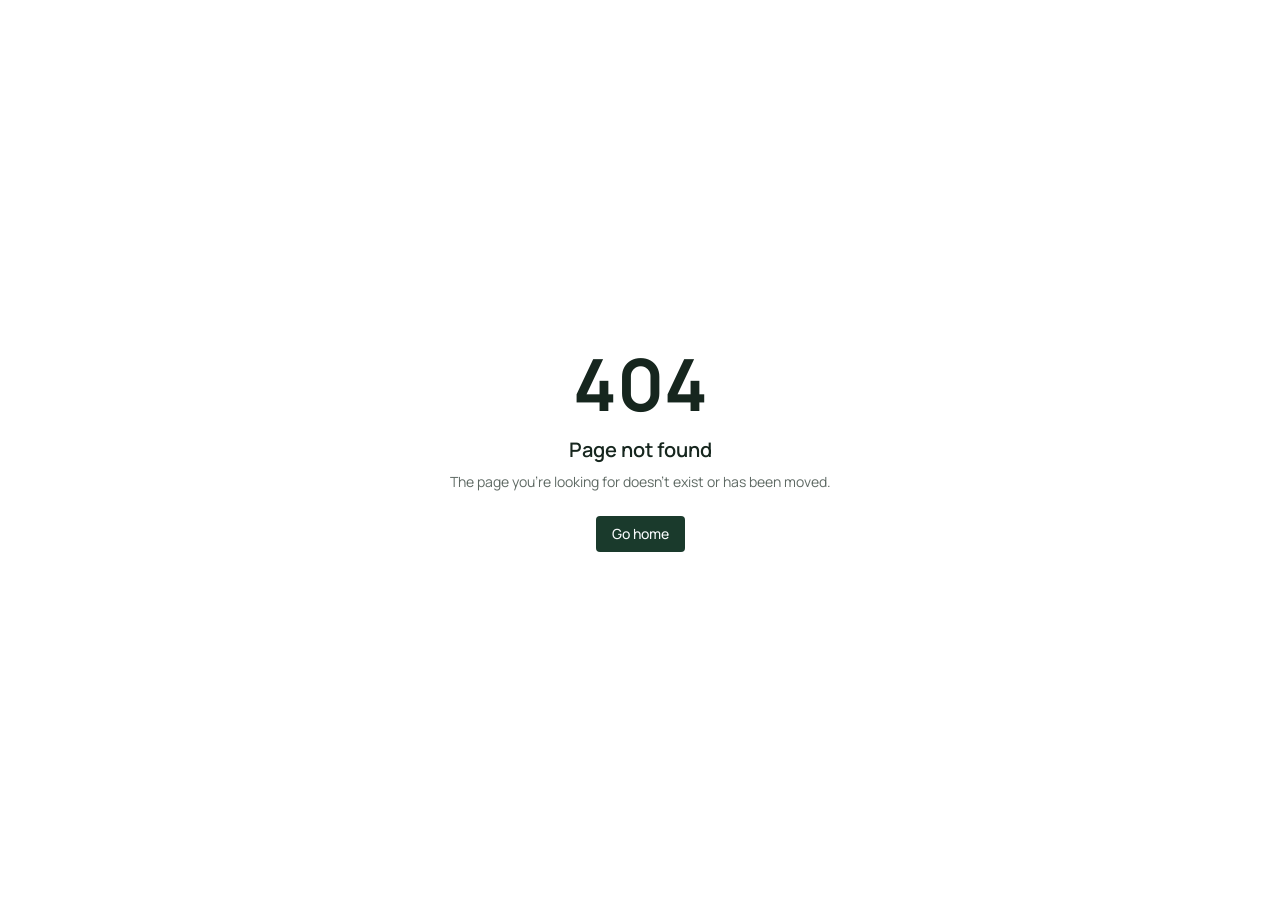
==== index.html @ 6c8b0403 "Deploy Zeman DEV from 526abd648dd0e4ddf77f38af9583fc3310c75a4d" ====
<!DOCTYPE html><html lang="cs"><head><meta charSet="utf-8"/><meta name="viewport" content="width=device-width, initial-scale=1"/><link rel="stylesheet" href="/assets/styles-CV38aVPy.css" data-precedence="default"/><link rel="stylesheet" href="https://fonts.googleapis.com/css2?family=Manrope:wght@400;500;600;700;800&amp;display=swap" data-precedence="default"/><title>Čištění koberců, sedaček a mytí oken | Kladno, Praha | Aleš Zeman</title><meta name="author" content="Aleš Zeman"/><meta name="description" content="Aleš Zeman nabízí od roku 1998 extrakční čištění koberců, sedaček, interiérů aut, mytí oken i pravidelný úklid SVJ. Kladno, Praha a Středočeský kraj."/><meta property="og:title" content="Čištění koberců, sedaček a mytí oken | Kladno, Praha | Aleš Zeman"/><meta property="og:description" content="Aleš Zeman nabízí od roku 1998 extrakční čištění koberců, sedaček, interiérů aut, mytí oken i pravidelný úklid SVJ. Kladno, Praha a Středočeský kraj."/><meta property="og:type" content="website"/><meta name="twitter:card" content="summary_large_image"/><link rel="modulepreload" href="/assets/index-DthHivJ0.js"/><link rel="modulepreload" href="/assets/routes-BxUdqxwC.js"/><link rel="preconnect" href="https://fonts.googleapis.com"/><link rel="preconnect" href="https://fonts.gstatic.com" crossorigin="anonymous"/><link rel="canonical" href="https://cisteni-zeman.cz/"><meta name="robots" content="noindex,nofollow"></head><body><!--$--><div class="zeman-site"><header class="site-header"><div class="site-container header-inner"><a href="#top" class="brand-link" aria-label="Čištění koberců a sedaček – Aleš Zeman"><span class="brand-mark" aria-hidden="true">AZ<span></span></span><span class="brand-name">Aleš Zeman</span></a><nav class="desktop-nav" aria-label="Čištění koberců a sedaček – Aleš Zeman"><a class="site-link site-link-text" href="#sluzby">Prohlédnout služby</a><a class="site-link site-link-text" href="#kontakt">Domluvte si úklid nebo nezávaznou nabídku</a></nav><a class="site-link site-link-outline header-phone" href="tel:+420608147779"><svg xmlns="http://www.w3.org/2000/svg" width="16" height="16" viewBox="0 0 24 24" fill="none" stroke="currentColor" stroke-width="2" stroke-linecap="round" stroke-linejoin="round" class="lucide lucide-phone" aria-hidden="true"><path d="M13.832 16.568a1 1 0 0 0 1.213-.303l.355-.465A2 2 0 0 1 17 15h3a2 2 0 0 1 2 2v3a2 2 0 0 1-2 2A18 18 0 0 1 2 4a2 2 0 0 1 2-2h3a2 2 0 0 1 2 2v3a2 2 0 0 1-.8 1.6l-.468.351a1 1 0 0 0-.292 1.233 14 14 0 0 0 6.392 6.384"></path></svg><span>608 147 779</span></a></div></header><main><section id="top" class="site-hero" aria-labelledby="hero-title"><div class="textile-scene" aria-hidden="true"><div class="textile-outline textile-outline-back"></div><div class="textile-surface"><div class="textile-inset"></div></div><div class="textile-outline textile-outline-front"></div></div><div class="site-container hero-inner"><div class="hero-content"><div class="hero-eyebrow"><span></span>Aleš Zeman</div><h1 id="hero-title">Profesionální čištění koberců, sedaček a mytí oken</h1><p class="hero-description">Aleš Zeman poskytuje úklidové služby od roku 1998. Přijedeme za vámi do Kladna, Prahy, Slaného, Rakovníka, Berouna a dalších míst Středočeského kraje. Pro domácnosti, firmy, školy i bytové domy.</p><div class="hero-actions"><a class="site-link site-link-primary" href="tel:+420608147779"><svg xmlns="http://www.w3.org/2000/svg" width="19" height="19" viewBox="0 0 24 24" fill="none" stroke="currentColor" stroke-width="2" stroke-linecap="round" stroke-linejoin="round" class="lucide lucide-phone" aria-hidden="true"><path d="M13.832 16.568a1 1 0 0 0 1.213-.303l.355-.465A2 2 0 0 1 17 15h3a2 2 0 0 1 2 2v3a2 2 0 0 1-2 2A18 18 0 0 1 2 4a2 2 0 0 1 2-2h3a2 2 0 0 1 2 2v3a2 2 0 0 1-.8 1.6l-.468.351a1 1 0 0 0-.292 1.233 14 14 0 0 0 6.392 6.384"></path></svg>Zavolat: 608 147 779<svg xmlns="http://www.w3.org/2000/svg" width="19" height="19" viewBox="0 0 24 24" fill="none" stroke="currentColor" stroke-width="2" stroke-linecap="round" stroke-linejoin="round" class="lucide lucide-arrow-up-right" aria-hidden="true"><path d="M7 7h10v10"></path><path d="M7 17 17 7"></path></svg></a><a class="site-link site-link-text" href="#sluzby">Prohlédnout služby<svg xmlns="http://www.w3.org/2000/svg" width="17" height="17" viewBox="0 0 24 24" fill="none" stroke="currentColor" stroke-width="2" stroke-linecap="round" stroke-linejoin="round" class="lucide lucide-arrow-down" aria-hidden="true"><path d="M12 5v14"></path><path d="m19 12-7 7-7-7"></path></svg></a></div></div><a class="hero-bottom" href="#sluzby"><span>Čištění koberců a sedaček – Aleš Zeman</span><svg xmlns="http://www.w3.org/2000/svg" width="18" height="18" viewBox="0 0 24 24" fill="none" stroke="currentColor" stroke-width="2" stroke-linecap="round" stroke-linejoin="round" class="lucide lucide-arrow-down" aria-hidden="true"><path d="M12 5v14"></path><path d="m19 12-7 7-7-7"></path></svg></a></div></section><section id="sluzby" class="services-section" aria-labelledby="services-title"><div class="site-container"><div class="section-heading"><span class="section-index" aria-hidden="true">01 /</span><h2 id="services-title">Prohlédnout služby</h2><span class="heading-line"></span></div><div class="services-grid"><article class="service-item"><div class="service-top"><span class="service-icon"><svg xmlns="http://www.w3.org/2000/svg" width="29" height="29" viewBox="0 0 24 24" fill="none" stroke="currentColor" stroke-width="1.35" stroke-linecap="round" stroke-linejoin="round" class="lucide lucide-grid2x2 lucide-grid-2x2" aria-hidden="true"><path d="M12 3v18"></path><path d="M3 12h18"></path><rect x="3" y="3" width="18" height="18" rx="2"></rect></svg></span><span class="service-number" aria-hidden="true">01</span></div><h3>Čištění koberců</h3><p>Strojové extrakční čištění celoplošných i kusových koberců v domácnostech, kancelářích, školách, obchodech, hotelech a dalších provozech. Součástí je suché vysávání. Orientační schnutí 2–5 hodin.</p></article><article class="service-item"><div class="service-top"><span class="service-icon"><svg xmlns="http://www.w3.org/2000/svg" width="29" height="29" viewBox="0 0 24 24" fill="none" stroke="currentColor" stroke-width="1.35" stroke-linecap="round" stroke-linejoin="round" class="lucide lucide-sofa" aria-hidden="true"><path d="M20 9V6a2 2 0 0 0-2-2H6a2 2 0 0 0-2 2v3"></path><path d="M2 16a2 2 0 0 0 2 2h16a2 2 0 0 0 2-2v-5a2 2 0 0 0-4 0v1.5a.5.5 0 0 1-.5.5h-11a.5.5 0 0 1-.5-.5V11a2 2 0 0 0-4 0z"></path><path d="M4 18v2"></path><path d="M20 18v2"></path><path d="M12 4v9"></path></svg></span><span class="service-number" aria-hidden="true">02</span></div><h3>Čištění sedaček a čalounění</h3><p>Hloubkové extrakční čištění látkových sedacích souprav, křesel, židlí, taburetů, kancelářských křesel a matrací. Běžné schnutí zhruba 3–6 hodin.</p></article><article class="service-item"><div class="service-top"><span class="service-icon"><svg xmlns="http://www.w3.org/2000/svg" width="29" height="29" viewBox="0 0 24 24" fill="none" stroke="currentColor" stroke-width="1.35" stroke-linecap="round" stroke-linejoin="round" class="lucide lucide-panels-top-left" aria-hidden="true"><rect width="18" height="18" x="3" y="3" rx="2"></rect><path d="M3 9h18"></path><path d="M9 21V9"></path></svg></span><span class="service-number" aria-hidden="true">03</span></div><h3>Mytí oken, výloh a žaluzií</h3><p>Mytí oken v bytech, rodinných domech, kancelářích, školách, obchodech a společných prostorech. Včetně rámů a parapetů; také výlohy, horizontální a vertikální žaluzie.</p></article><article class="service-item"><div class="service-top"><span class="service-icon"><svg xmlns="http://www.w3.org/2000/svg" width="29" height="29" viewBox="0 0 24 24" fill="none" stroke="currentColor" stroke-width="1.35" stroke-linecap="round" stroke-linejoin="round" class="lucide lucide-building2 lucide-building-2" aria-hidden="true"><path d="M10 12h4"></path><path d="M10 8h4"></path><path d="M14 21v-3a2 2 0 0 0-4 0v3"></path><path d="M6 10H4a2 2 0 0 0-2 2v7a2 2 0 0 0 2 2h16a2 2 0 0 0 2-2V9a2 2 0 0 0-2-2h-2"></path><path d="M6 21V5a2 2 0 0 1 2-2h8a2 2 0 0 1 2 2v16"></path></svg></span><span class="service-number" aria-hidden="true">04</span></div><h3>Pravidelný úklid bytových domů a SVJ</h3><p>Úklid společných prostor panelových a bytových domů pro SVJ, bytová družstva a vlastníky nemovitostí. Rozsah a frekvence podle konkrétní dohody.</p></article><article class="service-item"><div class="service-top"><span class="service-icon"><svg xmlns="http://www.w3.org/2000/svg" width="29" height="29" viewBox="0 0 24 24" fill="none" stroke="currentColor" stroke-width="1.35" stroke-linecap="round" stroke-linejoin="round" class="lucide lucide-car-front" aria-hidden="true"><path d="m21 8-2 2-1.5-3.7A2 2 0 0 0 15.646 5H8.4a2 2 0 0 0-1.903 1.257L5 10 3 8"></path><path d="M7 14h.01"></path><path d="M17 14h.01"></path><rect width="18" height="8" x="3" y="10" rx="2"></rect><path d="M5 18v2"></path><path d="M19 18v2"></path></svg></span><span class="service-number" aria-hidden="true">05</span></div><h3>Čištění interiérů automobilů</h3><p>Čištění automobilů přímo u zákazníka: osobní vozy, SUV, MPV, dodávky, karavany a obytné automobily podle rozsahu zakázky.</p></article><a href="tel:+420608147779" class="service-contact"><span class="service-icon"><svg xmlns="http://www.w3.org/2000/svg" width="28" height="28" viewBox="0 0 24 24" fill="none" stroke="currentColor" stroke-width="1.35" stroke-linecap="round" stroke-linejoin="round" class="lucide lucide-phone" aria-hidden="true"><path d="M13.832 16.568a1 1 0 0 0 1.213-.303l.355-.465A2 2 0 0 1 17 15h3a2 2 0 0 1 2 2v3a2 2 0 0 1-2 2A18 18 0 0 1 2 4a2 2 0 0 1 2-2h3a2 2 0 0 1 2 2v3a2 2 0 0 1-.8 1.6l-.468.351a1 1 0 0 0-.292 1.233 14 14 0 0 0 6.392 6.384"></path></svg></span><h3>Domluvte si úklid nebo nezávaznou nabídku</h3><span class="service-contact-bottom">608 147 779<svg xmlns="http://www.w3.org/2000/svg" width="24" height="24" viewBox="0 0 24 24" fill="none" stroke="currentColor" stroke-width="2" stroke-linecap="round" stroke-linejoin="round" class="lucide lucide-arrow-up-right" aria-hidden="true"><path d="M7 7h10v10"></path><path d="M7 17 17 7"></path></svg></span></a></div></div></section><section id="kontakt" class="contact-section" aria-labelledby="contact-title"><div class="site-container contact-inner"><div class="contact-copy"><span class="section-index" aria-hidden="true">02 /</span><h2 id="contact-title">Domluvte si úklid nebo nezávaznou nabídku</h2><p>Zavolejte nebo napište, co potřebujete vyčistit, kde se zakázka nachází a v jakém rozsahu. Potvrdíme vhodný postup, orientační cenu a termín.</p></div><div class="contact-details"><a class="contact-phone" href="tel:+420608147779"><span class="contact-label"><svg xmlns="http://www.w3.org/2000/svg" width="17" height="17" viewBox="0 0 24 24" fill="none" stroke="currentColor" stroke-width="2" stroke-linecap="round" stroke-linejoin="round" class="lucide lucide-phone" aria-hidden="true"><path d="M13.832 16.568a1 1 0 0 0 1.213-.303l.355-.465A2 2 0 0 1 17 15h3a2 2 0 0 1 2 2v3a2 2 0 0 1-2 2A18 18 0 0 1 2 4a2 2 0 0 1 2-2h3a2 2 0 0 1 2 2v3a2 2 0 0 1-.8 1.6l-.468.351a1 1 0 0 0-.292 1.233 14 14 0 0 0 6.392 6.384"></path></svg>Zavolat</span><span class="contact-phone-value">608 147 779<svg xmlns="http://www.w3.org/2000/svg" width="30" height="30" viewBox="0 0 24 24" fill="none" stroke="currentColor" stroke-width="2" stroke-linecap="round" stroke-linejoin="round" class="lucide lucide-arrow-up-right" aria-hidden="true"><path d="M7 7h10v10"></path><path d="M7 17 17 7"></path></svg></span></a><a class="contact-email" href="mailto:uklid.zeman@seznam.cz"><span class="contact-label"><svg xmlns="http://www.w3.org/2000/svg" width="17" height="17" viewBox="0 0 24 24" fill="none" stroke="currentColor" stroke-width="2" stroke-linecap="round" stroke-linejoin="round" class="lucide lucide-mail" aria-hidden="true"><path d="m22 7-8.991 5.727a2 2 0 0 1-2.009 0L2 7"></path><rect x="2" y="4" width="20" height="16" rx="2"></rect></svg>Napsat e-mail</span><span>uklid.zeman@seznam.cz<svg xmlns="http://www.w3.org/2000/svg" width="21" height="21" viewBox="0 0 24 24" fill="none" stroke="currentColor" stroke-width="2" stroke-linecap="round" stroke-linejoin="round" class="lucide lucide-arrow-up-right" aria-hidden="true"><path d="M7 7h10v10"></path><path d="M7 17 17 7"></path></svg></span></a><div class="contact-address"><svg xmlns="http://www.w3.org/2000/svg" width="18" height="18" viewBox="0 0 24 24" fill="none" stroke="currentColor" stroke-width="2" stroke-linecap="round" stroke-linejoin="round" class="lucide lucide-map-pin" aria-hidden="true"><path d="M20 10c0 4.993-5.539 10.193-7.399 11.799a1 1 0 0 1-1.202 0C9.539 20.193 4 14.993 4 10a8 8 0 0 1 16 0"></path><circle cx="12" cy="10" r="3"></circle></svg><span>Poděbradova 3213, 272 01 Kladno</span></div></div></div></section></main><footer class="site-footer"><div class="site-container footer-inner"><span class="footer-name">Aleš Zeman</span><span>Čištění koberců a sedaček – Aleš Zeman</span><a href="tel:+420608147779">+420 608 147 779</a></div></footer></div><script>(function(a,f){let l;try{l=JSON.parse(sessionStorage.getItem(a)||"{}")}catch{return}const n=l?.[f||history.state?.__TSR_key];let c=!1;for(const t in n){const e=n[t],o=e?.scrollX,s=e?.scrollY;if(Number.isFinite(o)&&Number.isFinite(s)){if(t==="window")scrollTo(o,s),c=!0;else if(t)try{const r=document.querySelector(t);r&&(r.scrollLeft=o,r.scrollTop=s)}catch{}}}if(c)return;const i=location.hash.slice(1);if(i){const t=history.state?.__hashScrollIntoViewOptions??!0;if(t){const e=document.getElementById(i);e&&e.scrollIntoView(t)}return}scrollTo(0,0)})("tsr-scroll-restoration-v1_3");document.currentScript.remove()</script><!--/$--><script data-tsr-stream-part="">(self.$R=self.$R||{})["tsr"]=[];self.$_TSR={h(){this.hydrated=!0,this.c()},e(){this.streamEnded=!0,this.c()},c(){this.hydrated&&this.streamEnded&&(delete self.$_TSR,delete self.$R.tsr)},p(e){this.initialized?e():this.buffer.push(e)},buffer:[]};$_TSR.router=($R=>$R[0]={manifest:$R[1]={routes:$R[2]={__root__:$R[3]={preloads:$R[4]=["/assets/index-DthHivJ0.js"],scripts:$R[5]=[$R[6]={attrs:$R[7]={type:"module",async:!0,src:"/assets/index-DthHivJ0.js"}}]},"/":$R[8]={preloads:$R[9]=["/assets/routes-BxUdqxwC.js"]}}},matches:$R[10]=[$R[11]={i:"__root__ ",u:1793472944368,s:"success",ssr:!0},$R[12]={i:"  ",u:1793472944368,s:"success",ssr:!0}]})($R["tsr"]);$_TSR.e();{let s=document.currentScript,p;while((p=s.previousElementSibling)&&p.hasAttribute('data-tsr-stream-part'))p.remove();s.remove()}</script><script type="module" async="" src="/assets/index-DthHivJ0.js"></script><script>document.currentScript.remove();/*$tsr-stream-boundary*/</script></body></html>
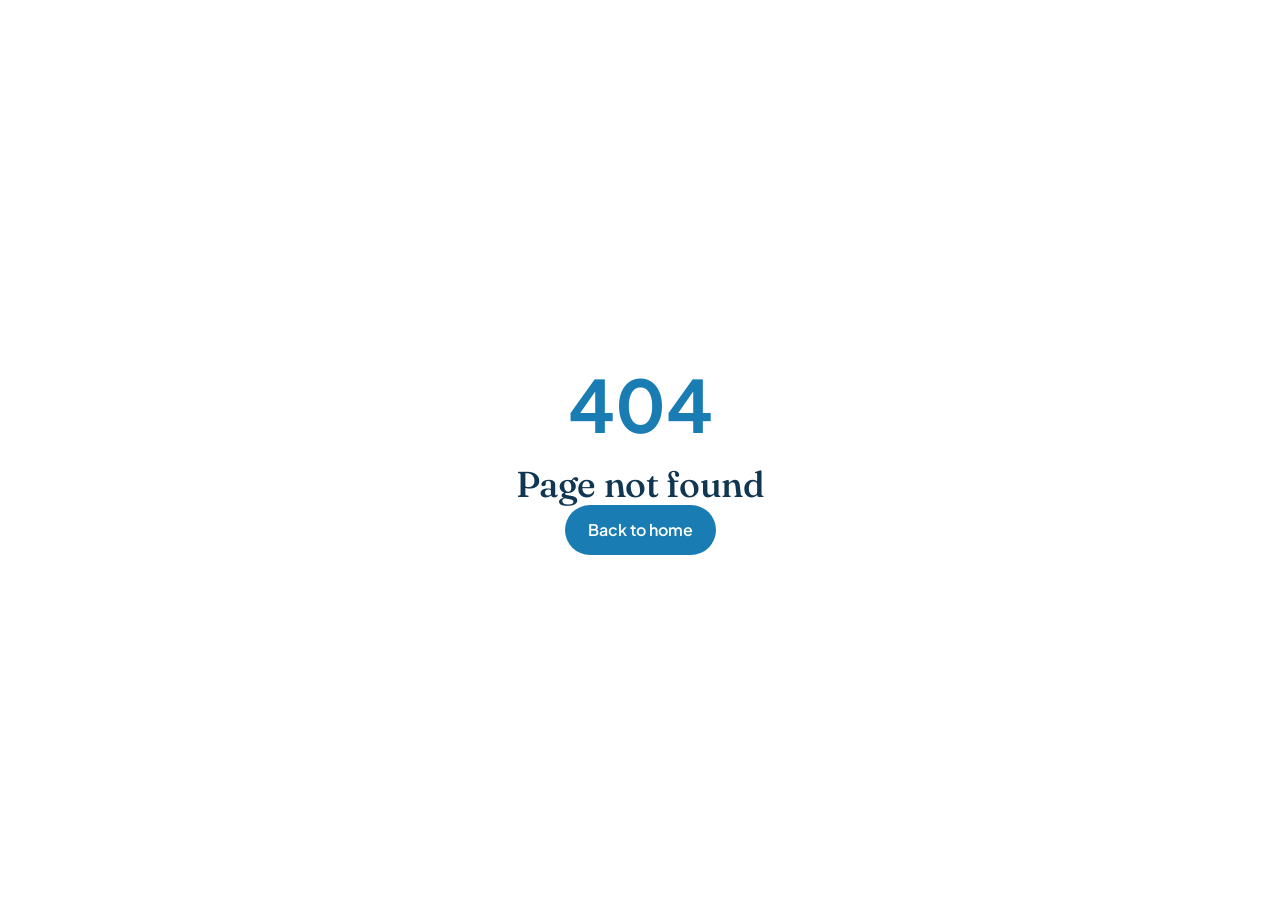
==== commit 55d116df: "Deploy Zeman DEV from 33476773a0013d1c61752e98da6fa3a7c79ef377" ====
--- a/index.html
+++ b/index.html
@@ -1 +1 @@
-<!DOCTYPE html><html lang="cs"><head><meta charSet="utf-8"/><meta name="viewport" content="width=device-width, initial-scale=1"/><link rel="stylesheet" href="/assets/styles-CV38aVPy.css" data-precedence="default"/><link rel="stylesheet" href="https://fonts.googleapis.com/css2?family=Manrope:wght@400;500;600;700;800&amp;display=swap" data-precedence="default"/><title>Čištění koberců, sedaček a mytí oken | Kladno, Praha | Aleš Zeman</title><meta name="author" content="Aleš Zeman"/><meta name="description" content="Aleš Zeman nabízí od roku 1998 extrakční čištění koberců, sedaček, interiérů aut, mytí oken i pravidelný úklid SVJ. Kladno, Praha a Středočeský kraj."/><meta property="og:title" content="Čištění koberců, sedaček a mytí oken | Kladno, Praha | Aleš Zeman"/><meta property="og:description" content="Aleš Zeman nabízí od roku 1998 extrakční čištění koberců, sedaček, interiérů aut, mytí oken i pravidelný úklid SVJ. Kladno, Praha a Středočeský kraj."/><meta property="og:type" content="website"/><meta name="twitter:card" content="summary_large_image"/><link rel="modulepreload" href="/assets/index-DthHivJ0.js"/><link rel="modulepreload" href="/assets/routes-BxUdqxwC.js"/><link rel="preconnect" href="https://fonts.googleapis.com"/><link rel="preconnect" href="https://fonts.gstatic.com" crossorigin="anonymous"/><link rel="canonical" href="https://cisteni-zeman.cz/"><meta name="robots" content="noindex,nofollow"></head><body><!--$--><div class="zeman-site"><header class="site-header"><div class="site-container header-inner"><a href="#top" class="brand-link" aria-label="Čištění koberců a sedaček – Aleš Zeman"><span class="brand-mark" aria-hidden="true">AZ<span></span></span><span class="brand-name">Aleš Zeman</span></a><nav class="desktop-nav" aria-label="Čištění koberců a sedaček – Aleš Zeman"><a class="site-link site-link-text" href="#sluzby">Prohlédnout služby</a><a class="site-link site-link-text" href="#kontakt">Domluvte si úklid nebo nezávaznou nabídku</a></nav><a class="site-link site-link-outline header-phone" href="tel:+420608147779"><svg xmlns="http://www.w3.org/2000/svg" width="16" height="16" viewBox="0 0 24 24" fill="none" stroke="currentColor" stroke-width="2" stroke-linecap="round" stroke-linejoin="round" class="lucide lucide-phone" aria-hidden="true"><path d="M13.832 16.568a1 1 0 0 0 1.213-.303l.355-.465A2 2 0 0 1 17 15h3a2 2 0 0 1 2 2v3a2 2 0 0 1-2 2A18 18 0 0 1 2 4a2 2 0 0 1 2-2h3a2 2 0 0 1 2 2v3a2 2 0 0 1-.8 1.6l-.468.351a1 1 0 0 0-.292 1.233 14 14 0 0 0 6.392 6.384"></path></svg><span>608 147 779</span></a></div></header><main><section id="top" class="site-hero" aria-labelledby="hero-title"><div class="textile-scene" aria-hidden="true"><div class="textile-outline textile-outline-back"></div><div class="textile-surface"><div class="textile-inset"></div></div><div class="textile-outline textile-outline-front"></div></div><div class="site-container hero-inner"><div class="hero-content"><div class="hero-eyebrow"><span></span>Aleš Zeman</div><h1 id="hero-title">Profesionální čištění koberců, sedaček a mytí oken</h1><p class="hero-description">Aleš Zeman poskytuje úklidové služby od roku 1998. Přijedeme za vámi do Kladna, Prahy, Slaného, Rakovníka, Berouna a dalších míst Středočeského kraje. Pro domácnosti, firmy, školy i bytové domy.</p><div class="hero-actions"><a class="site-link site-link-primary" href="tel:+420608147779"><svg xmlns="http://www.w3.org/2000/svg" width="19" height="19" viewBox="0 0 24 24" fill="none" stroke="currentColor" stroke-width="2" stroke-linecap="round" stroke-linejoin="round" class="lucide lucide-phone" aria-hidden="true"><path d="M13.832 16.568a1 1 0 0 0 1.213-.303l.355-.465A2 2 0 0 1 17 15h3a2 2 0 0 1 2 2v3a2 2 0 0 1-2 2A18 18 0 0 1 2 4a2 2 0 0 1 2-2h3a2 2 0 0 1 2 2v3a2 2 0 0 1-.8 1.6l-.468.351a1 1 0 0 0-.292 1.233 14 14 0 0 0 6.392 6.384"></path></svg>Zavolat: 608 147 779<svg xmlns="http://www.w3.org/2000/svg" width="19" height="19" viewBox="0 0 24 24" fill="none" stroke="currentColor" stroke-width="2" stroke-linecap="round" stroke-linejoin="round" class="lucide lucide-arrow-up-right" aria-hidden="true"><path d="M7 7h10v10"></path><path d="M7 17 17 7"></path></svg></a><a class="site-link site-link-text" href="#sluzby">Prohlédnout služby<svg xmlns="http://www.w3.org/2000/svg" width="17" height="17" viewBox="0 0 24 24" fill="none" stroke="currentColor" stroke-width="2" stroke-linecap="round" stroke-linejoin="round" class="lucide lucide-arrow-down" aria-hidden="true"><path d="M12 5v14"></path><path d="m19 12-7 7-7-7"></path></svg></a></div></div><a class="hero-bottom" href="#sluzby"><span>Čištění koberců a sedaček – Aleš Zeman</span><svg xmlns="http://www.w3.org/2000/svg" width="18" height="18" viewBox="0 0 24 24" fill="none" stroke="currentColor" stroke-width="2" stroke-linecap="round" stroke-linejoin="round" class="lucide lucide-arrow-down" aria-hidden="true"><path d="M12 5v14"></path><path d="m19 12-7 7-7-7"></path></svg></a></div></section><section id="sluzby" class="services-section" aria-labelledby="services-title"><div class="site-container"><div class="section-heading"><span class="section-index" aria-hidden="true">01 /</span><h2 id="services-title">Prohlédnout služby</h2><span class="heading-line"></span></div><div class="services-grid"><article class="service-item"><div class="service-top"><span class="service-icon"><svg xmlns="http://www.w3.org/2000/svg" width="29" height="29" viewBox="0 0 24 24" fill="none" stroke="currentColor" stroke-width="1.35" stroke-linecap="round" stroke-linejoin="round" class="lucide lucide-grid2x2 lucide-grid-2x2" aria-hidden="true"><path d="M12 3v18"></path><path d="M3 12h18"></path><rect x="3" y="3" width="18" height="18" rx="2"></rect></svg></span><span class="service-number" aria-hidden="true">01</span></div><h3>Čištění koberců</h3><p>Strojové extrakční čištění celoplošných i kusových koberců v domácnostech, kancelářích, školách, obchodech, hotelech a dalších provozech. Součástí je suché vysávání. Orientační schnutí 2–5 hodin.</p></article><article class="service-item"><div class="service-top"><span class="service-icon"><svg xmlns="http://www.w3.org/2000/svg" width="29" height="29" viewBox="0 0 24 24" fill="none" stroke="currentColor" stroke-width="1.35" stroke-linecap="round" stroke-linejoin="round" class="lucide lucide-sofa" aria-hidden="true"><path d="M20 9V6a2 2 0 0 0-2-2H6a2 2 0 0 0-2 2v3"></path><path d="M2 16a2 2 0 0 0 2 2h16a2 2 0 0 0 2-2v-5a2 2 0 0 0-4 0v1.5a.5.5 0 0 1-.5.5h-11a.5.5 0 0 1-.5-.5V11a2 2 0 0 0-4 0z"></path><path d="M4 18v2"></path><path d="M20 18v2"></path><path d="M12 4v9"></path></svg></span><span class="service-number" aria-hidden="true">02</span></div><h3>Čištění sedaček a čalounění</h3><p>Hloubkové extrakční čištění látkových sedacích souprav, křesel, židlí, taburetů, kancelářských křesel a matrací. Běžné schnutí zhruba 3–6 hodin.</p></article><article class="service-item"><div class="service-top"><span class="service-icon"><svg xmlns="http://www.w3.org/2000/svg" width="29" height="29" viewBox="0 0 24 24" fill="none" stroke="currentColor" stroke-width="1.35" stroke-linecap="round" stroke-linejoin="round" class="lucide lucide-panels-top-left" aria-hidden="true"><rect width="18" height="18" x="3" y="3" rx="2"></rect><path d="M3 9h18"></path><path d="M9 21V9"></path></svg></span><span class="service-number" aria-hidden="true">03</span></div><h3>Mytí oken, výloh a žaluzií</h3><p>Mytí oken v bytech, rodinných domech, kancelářích, školách, obchodech a společných prostorech. Včetně rámů a parapetů; také výlohy, horizontální a vertikální žaluzie.</p></article><article class="service-item"><div class="service-top"><span class="service-icon"><svg xmlns="http://www.w3.org/2000/svg" width="29" height="29" viewBox="0 0 24 24" fill="none" stroke="currentColor" stroke-width="1.35" stroke-linecap="round" stroke-linejoin="round" class="lucide lucide-building2 lucide-building-2" aria-hidden="true"><path d="M10 12h4"></path><path d="M10 8h4"></path><path d="M14 21v-3a2 2 0 0 0-4 0v3"></path><path d="M6 10H4a2 2 0 0 0-2 2v7a2 2 0 0 0 2 2h16a2 2 0 0 0 2-2V9a2 2 0 0 0-2-2h-2"></path><path d="M6 21V5a2 2 0 0 1 2-2h8a2 2 0 0 1 2 2v16"></path></svg></span><span class="service-number" aria-hidden="true">04</span></div><h3>Pravidelný úklid bytových domů a SVJ</h3><p>Úklid společných prostor panelových a bytových domů pro SVJ, bytová družstva a vlastníky nemovitostí. Rozsah a frekvence podle konkrétní dohody.</p></article><article class="service-item"><div class="service-top"><span class="service-icon"><svg xmlns="http://www.w3.org/2000/svg" width="29" height="29" viewBox="0 0 24 24" fill="none" stroke="currentColor" stroke-width="1.35" stroke-linecap="round" stroke-linejoin="round" class="lucide lucide-car-front" aria-hidden="true"><path d="m21 8-2 2-1.5-3.7A2 2 0 0 0 15.646 5H8.4a2 2 0 0 0-1.903 1.257L5 10 3 8"></path><path d="M7 14h.01"></path><path d="M17 14h.01"></path><rect width="18" height="8" x="3" y="10" rx="2"></rect><path d="M5 18v2"></path><path d="M19 18v2"></path></svg></span><span class="service-number" aria-hidden="true">05</span></div><h3>Čištění interiérů automobilů</h3><p>Čištění automobilů přímo u zákazníka: osobní vozy, SUV, MPV, dodávky, karavany a obytné automobily podle rozsahu zakázky.</p></article><a href="tel:+420608147779" class="service-contact"><span class="service-icon"><svg xmlns="http://www.w3.org/2000/svg" width="28" height="28" viewBox="0 0 24 24" fill="none" stroke="currentColor" stroke-width="1.35" stroke-linecap="round" stroke-linejoin="round" class="lucide lucide-phone" aria-hidden="true"><path d="M13.832 16.568a1 1 0 0 0 1.213-.303l.355-.465A2 2 0 0 1 17 15h3a2 2 0 0 1 2 2v3a2 2 0 0 1-2 2A18 18 0 0 1 2 4a2 2 0 0 1 2-2h3a2 2 0 0 1 2 2v3a2 2 0 0 1-.8 1.6l-.468.351a1 1 0 0 0-.292 1.233 14 14 0 0 0 6.392 6.384"></path></svg></span><h3>Domluvte si úklid nebo nezávaznou nabídku</h3><span class="service-contact-bottom">608 147 779<svg xmlns="http://www.w3.org/2000/svg" width="24" height="24" viewBox="0 0 24 24" fill="none" stroke="currentColor" stroke-width="2" stroke-linecap="round" stroke-linejoin="round" class="lucide lucide-arrow-up-right" aria-hidden="true"><path d="M7 7h10v10"></path><path d="M7 17 17 7"></path></svg></span></a></div></div></section><section id="kontakt" class="contact-section" aria-labelledby="contact-title"><div class="site-container contact-inner"><div class="contact-copy"><span class="section-index" aria-hidden="true">02 /</span><h2 id="contact-title">Domluvte si úklid nebo nezávaznou nabídku</h2><p>Zavolejte nebo napište, co potřebujete vyčistit, kde se zakázka nachází a v jakém rozsahu. Potvrdíme vhodný postup, orientační cenu a termín.</p></div><div class="contact-details"><a class="contact-phone" href="tel:+420608147779"><span class="contact-label"><svg xmlns="http://www.w3.org/2000/svg" width="17" height="17" viewBox="0 0 24 24" fill="none" stroke="currentColor" stroke-width="2" stroke-linecap="round" stroke-linejoin="round" class="lucide lucide-phone" aria-hidden="true"><path d="M13.832 16.568a1 1 0 0 0 1.213-.303l.355-.465A2 2 0 0 1 17 15h3a2 2 0 0 1 2 2v3a2 2 0 0 1-2 2A18 18 0 0 1 2 4a2 2 0 0 1 2-2h3a2 2 0 0 1 2 2v3a2 2 0 0 1-.8 1.6l-.468.351a1 1 0 0 0-.292 1.233 14 14 0 0 0 6.392 6.384"></path></svg>Zavolat</span><span class="contact-phone-value">608 147 779<svg xmlns="http://www.w3.org/2000/svg" width="30" height="30" viewBox="0 0 24 24" fill="none" stroke="currentColor" stroke-width="2" stroke-linecap="round" stroke-linejoin="round" class="lucide lucide-arrow-up-right" aria-hidden="true"><path d="M7 7h10v10"></path><path d="M7 17 17 7"></path></svg></span></a><a class="contact-email" href="mailto:uklid.zeman@seznam.cz"><span class="contact-label"><svg xmlns="http://www.w3.org/2000/svg" width="17" height="17" viewBox="0 0 24 24" fill="none" stroke="currentColor" stroke-width="2" stroke-linecap="round" stroke-linejoin="round" class="lucide lucide-mail" aria-hidden="true"><path d="m22 7-8.991 5.727a2 2 0 0 1-2.009 0L2 7"></path><rect x="2" y="4" width="20" height="16" rx="2"></rect></svg>Napsat e-mail</span><span>uklid.zeman@seznam.cz<svg xmlns="http://www.w3.org/2000/svg" width="21" height="21" viewBox="0 0 24 24" fill="none" stroke="currentColor" stroke-width="2" stroke-linecap="round" stroke-linejoin="round" class="lucide lucide-arrow-up-right" aria-hidden="true"><path d="M7 7h10v10"></path><path d="M7 17 17 7"></path></svg></span></a><div class="contact-address"><svg xmlns="http://www.w3.org/2000/svg" width="18" height="18" viewBox="0 0 24 24" fill="none" stroke="currentColor" stroke-width="2" stroke-linecap="round" stroke-linejoin="round" class="lucide lucide-map-pin" aria-hidden="true"><path d="M20 10c0 4.993-5.539 10.193-7.399 11.799a1 1 0 0 1-1.202 0C9.539 20.193 4 14.993 4 10a8 8 0 0 1 16 0"></path><circle cx="12" cy="10" r="3"></circle></svg><span>Poděbradova 3213, 272 01 Kladno</span></div></div></div></section></main><footer class="site-footer"><div class="site-container footer-inner"><span class="footer-name">Aleš Zeman</span><span>Čištění koberců a sedaček – Aleš Zeman</span><a href="tel:+420608147779">+420 608 147 779</a></div></footer></div><script>(function(a,f){let l;try{l=JSON.parse(sessionStorage.getItem(a)||"{}")}catch{return}const n=l?.[f||history.state?.__TSR_key];let c=!1;for(const t in n){const e=n[t],o=e?.scrollX,s=e?.scrollY;if(Number.isFinite(o)&&Number.isFinite(s)){if(t==="window")scrollTo(o,s),c=!0;else if(t)try{const r=document.querySelector(t);r&&(r.scrollLeft=o,r.scrollTop=s)}catch{}}}if(c)return;const i=location.hash.slice(1);if(i){const t=history.state?.__hashScrollIntoViewOptions??!0;if(t){const e=document.getElementById(i);e&&e.scrollIntoView(t)}return}scrollTo(0,0)})("tsr-scroll-restoration-v1_3");document.currentScript.remove()</script><!--/$--><script data-tsr-stream-part="">(self.$R=self.$R||{})["tsr"]=[];self.$_TSR={h(){this.hydrated=!0,this.c()},e(){this.streamEnded=!0,this.c()},c(){this.hydrated&&this.streamEnded&&(delete self.$_TSR,delete self.$R.tsr)},p(e){this.initialized?e():this.buffer.push(e)},buffer:[]};$_TSR.router=($R=>$R[0]={manifest:$R[1]={routes:$R[2]={__root__:$R[3]={preloads:$R[4]=["/assets/index-DthHivJ0.js"],scripts:$R[5]=[$R[6]={attrs:$R[7]={type:"module",async:!0,src:"/assets/index-DthHivJ0.js"}}]},"/":$R[8]={preloads:$R[9]=["/assets/routes-BxUdqxwC.js"]}}},matches:$R[10]=[$R[11]={i:"__root__ ",u:1793472944368,s:"success",ssr:!0},$R[12]={i:"  ",u:1793472944368,s:"success",ssr:!0}]})($R["tsr"]);$_TSR.e();{let s=document.currentScript,p;while((p=s.previousElementSibling)&&p.hasAttribute('data-tsr-stream-part'))p.remove();s.remove()}</script><script type="module" async="" src="/assets/index-DthHivJ0.js"></script><script>document.currentScript.remove();/*$tsr-stream-boundary*/</script></body></html>+<!DOCTYPE html><html lang="cs"><head><meta charSet="utf-8"/><meta name="viewport" content="width=device-width, initial-scale=1"/><link rel="preload" as="image" href="/assets/Logo%20Ales%CC%8C%20Zeman%20%E2%80%93%20Profesiona%CC%81lni%CC%81%20c%CC%8Cis%CC%8Cte%CC%8Cni%CC%81-B8WRpbby.png"/><link rel="stylesheet" href="/assets/styles-ZGgQlRxk.css" data-precedence="default"/><link rel="stylesheet" href="https://fonts.googleapis.com/css2?family=Fraunces:opsz,wght@9..144,500;9..144,600&amp;family=Plus+Jakarta+Sans:wght@400;500;600;700&amp;display=swap" data-precedence="default"/><title>Čištění koberců, sedaček a mytí oken | Kladno, Praha | Aleš Zeman</title><meta name="author" content="Aleš Zeman"/><meta property="og:site_name" content="Čištění koberců a sedaček – Aleš Zeman"/><meta name="theme-color" content="#103653"/><meta name="description" content="Aleš Zeman nabízí od roku 1998 extrakční čištění koberců, sedaček, interiérů aut, mytí oken i pravidelný úklid SVJ. Kladno, Praha a Středočeský kraj."/><meta property="og:title" content="Čištění koberců, sedaček a mytí oken | Kladno, Praha | Aleš Zeman"/><meta property="og:description" content="Aleš Zeman nabízí od roku 1998 extrakční čištění koberců, sedaček, interiérů aut, mytí oken i pravidelný úklid SVJ. Kladno, Praha a Středočeský kraj."/><meta property="og:type" content="website"/><meta property="og:url" content="https://cisteni-zeman.cz/"/><meta property="og:locale" content="cs_CZ"/><meta name="twitter:card" content="summary"/><link rel="modulepreload" href="/assets/index-D2SHh1Xm.js"/><link rel="modulepreload" href="/assets/rolldown-runtime-CbXtAM7H.js"/><link rel="modulepreload" href="/assets/i18n-oqq-agxK.js"/><link rel="modulepreload" href="/assets/sluzby._key-q_Jrk2Om.js"/><link rel="modulepreload" href="/assets/routes-UuzoGYnO.js"/><link rel="modulepreload" href="/assets/blocks-CoX-3AI3.js"/><link rel="modulepreload" href="/assets/site-link-DxGualTC.js"/><link rel="icon" type="image/png" href="/assets/Modra%CC%81%20ikona%20domu%20s%20u%CC%81klidovy%CC%81m%20motivem-B1-TTk5v.png"/><link rel="apple-touch-icon" href="/assets/Modra%CC%81%20ikona%20domu%20s%20u%CC%81klidovy%CC%81m%20motivem-B1-TTk5v.png"/><link rel="preconnect" href="https://fonts.googleapis.com"/><link rel="preconnect" href="https://fonts.gstatic.com" crossorigin="anonymous"/><link rel="canonical" href="https://cisteni-zeman.cz/"><meta name="robots" content="noindex,nofollow"></head><body><!--$--><div class="zeman-site"><header class="site-header"><a href="#obsah" class="skip-link">Přeskočit na obsah</a><div class="site-container header-inner"><a class="brand-link active" aria-label="Čištění koberců a sedaček – Aleš Zeman" href="/" data-status="active" aria-current="page"><img src="/assets/Logo%20Ales%CC%8C%20Zeman%20%E2%80%93%20Profesiona%CC%81lni%CC%81%20c%CC%8Cis%CC%8Cte%CC%8Cni%CC%81-B8WRpbby.png" alt="Logo Aleš Zeman – Profesionální čištění" width="168" height="56"/></a><nav class="desktop-nav" aria-label="Čištění koberců a sedaček – Aleš Zeman"><a class="active" href="/#sluzby" data-status="active" aria-current="page">Služby</a><a class="active" href="/#jak-pracujeme" data-status="active" aria-current="page">Jak pracujeme</a><a class="active" href="/#reference" data-status="active" aria-current="page">Reference</a><a class="active" href="/#cenik" data-status="active" aria-current="page">Ceník</a><a class="active" href="/#o-mne" data-status="active" aria-current="page">O mně</a><a class="active" href="/#kontakt" data-status="active" aria-current="page">Kontakt</a></nav><div class="header-actions"><div class="lang-switch" role="group" aria-label="Jazyk"><button type="button" lang="cs" aria-pressed="true" aria-label="Čeština">CS</button><button type="button" lang="en" aria-pressed="false" aria-label="English">EN</button></div><a href="tel:+420608147779" class="header-phone"><svg xmlns="http://www.w3.org/2000/svg" width="16" height="16" viewBox="0 0 24 24" fill="none" stroke="currentColor" stroke-width="2" stroke-linecap="round" stroke-linejoin="round" class="lucide lucide-phone" aria-hidden="true"><path d="M13.832 16.568a1 1 0 0 0 1.213-.303l.355-.465A2 2 0 0 1 17 15h3a2 2 0 0 1 2 2v3a2 2 0 0 1-2 2A18 18 0 0 1 2 4a2 2 0 0 1 2-2h3a2 2 0 0 1 2 2v3a2 2 0 0 1-.8 1.6l-.468.351a1 1 0 0 0-.292 1.233 14 14 0 0 0 6.392 6.384"></path></svg><span>608 147 779</span></a><button type="button" class="menu-toggle" aria-expanded="false" aria-controls="mobile-nav" aria-label="Otevřít menu"><svg xmlns="http://www.w3.org/2000/svg" width="22" height="22" viewBox="0 0 24 24" fill="none" stroke="currentColor" stroke-width="2" stroke-linecap="round" stroke-linejoin="round" class="lucide lucide-menu" aria-hidden="true"><path d="M4 5h16"></path><path d="M4 12h16"></path><path d="M4 19h16"></path></svg></button></div></div><nav id="mobile-nav" class="mobile-nav" data-open="false" aria-label="Čištění koberců a sedaček – Aleš Zeman" hidden=""><div class="site-container"><a class="active" href="/#sluzby" data-status="active" aria-current="page">Služby</a><a class="active" href="/#jak-pracujeme" data-status="active" aria-current="page">Jak pracujeme</a><a class="active" href="/#reference" data-status="active" aria-current="page">Reference</a><a class="active" href="/#cenik" data-status="active" aria-current="page">Ceník</a><a class="active" href="/#o-mne" data-status="active" aria-current="page">O mně</a><a class="active" href="/#kontakt" data-status="active" aria-current="page">Kontakt</a><a href="tel:+420608147779" class="site-link site-link-primary"><svg xmlns="http://www.w3.org/2000/svg" width="18" height="18" viewBox="0 0 24 24" fill="none" stroke="currentColor" stroke-width="2" stroke-linecap="round" stroke-linejoin="round" class="lucide lucide-phone" aria-hidden="true"><path d="M13.832 16.568a1 1 0 0 0 1.213-.303l.355-.465A2 2 0 0 1 17 15h3a2 2 0 0 1 2 2v3a2 2 0 0 1-2 2A18 18 0 0 1 2 4a2 2 0 0 1 2-2h3a2 2 0 0 1 2 2v3a2 2 0 0 1-.8 1.6l-.468.351a1 1 0 0 0-.292 1.233 14 14 0 0 0 6.392 6.384"></path></svg>+420 608 147 779</a></div></nav></header><main id="obsah" tabindex="-1"><section class="hero" aria-labelledby="hero-title"><div class="hero-media" aria-hidden="true"><video class="hero-video" src="/assets/cleaning_professional_working_34302_Kling_30_-meOjIvGg.mp4" muted="" loop="" playsInline="" autoPlay="" preload="metadata" aria-hidden="true" tabindex="-1"></video></div><div class="hero-overlay" aria-hidden="true"></div><div class="site-container hero-inner"><p class="eyebrow eyebrow-light">Aleš Zeman</p><h1 id="hero-title">Profesionální čištění koberců, sedaček a mytí oken</h1><p class="hero-text">Aleš Zeman poskytuje úklidové služby od roku 1998. Přijedeme za vámi do Kladna, Prahy, Slaného, Rakovníka, Berouna a dalších míst Středočeského kraje. Pro domácnosti, firmy, školy i bytové domy.</p><div class="hero-actions"><a class="site-link site-link-primary" href="tel:+420608147779"><svg xmlns="http://www.w3.org/2000/svg" width="18" height="18" viewBox="0 0 24 24" fill="none" stroke="currentColor" stroke-width="2" stroke-linecap="round" stroke-linejoin="round" class="lucide lucide-phone" aria-hidden="true"><path d="M13.832 16.568a1 1 0 0 0 1.213-.303l.355-.465A2 2 0 0 1 17 15h3a2 2 0 0 1 2 2v3a2 2 0 0 1-2 2A18 18 0 0 1 2 4a2 2 0 0 1 2-2h3a2 2 0 0 1 2 2v3a2 2 0 0 1-.8 1.6l-.468.351a1 1 0 0 0-.292 1.233 14 14 0 0 0 6.392 6.384"></path></svg>Zavolat: 608 147 779</a><a class="site-link site-link-ghost active" href="/#sluzby" data-status="active" aria-current="page">Prohlédnout služby<svg xmlns="http://www.w3.org/2000/svg" width="18" height="18" viewBox="0 0 24 24" fill="none" stroke="currentColor" stroke-width="2" stroke-linecap="round" stroke-linejoin="round" class="lucide lucide-arrow-right" aria-hidden="true"><path d="M5 12h14"></path><path d="m12 5 7 7-7 7"></path></svg></a></div><ul class="hero-cities" aria-label="Kde pracujeme"><li>Kladno</li><li>Praha</li><li>Slaný</li><li>Rakovník</li><li>Beroun</li></ul></div></section><section id="sluzby" class="section" aria-labelledby="services-title"><div class="site-container"><div class="section-heading"><p class="eyebrow">Služby</p><h2 id="services-title">Prohlédnout služby</h2></div><div class="services-grid"><a class="service-card" href="/sluzby/carpets"><span class="service-num" aria-hidden="true">01</span><span class="service-icon"><svg xmlns="http://www.w3.org/2000/svg" width="26" height="26" viewBox="0 0 24 24" fill="none" stroke="currentColor" stroke-width="1.5" stroke-linecap="round" stroke-linejoin="round" class="lucide lucide-grid2x2 lucide-grid-2x2" aria-hidden="true"><path d="M12 3v18"></path><path d="M3 12h18"></path><rect x="3" y="3" width="18" height="18" rx="2"></rect></svg></span><h3>Čištění koberců</h3><p>Strojové extrakční čištění celoplošných i kusových koberců v domácnostech, kancelářích, školách, obchodech, hotelech a dalších provozech. Součástí je suché vysávání. Orientační schnutí 2–5 hodin.</p><span class="service-more">Podrobný postup<svg xmlns="http://www.w3.org/2000/svg" width="17" height="17" viewBox="0 0 24 24" fill="none" stroke="currentColor" stroke-width="2" stroke-linecap="round" stroke-linejoin="round" class="lucide lucide-arrow-up-right" aria-hidden="true"><path d="M7 7h10v10"></path><path d="M7 17 17 7"></path></svg></span></a><a class="service-card" href="/sluzby/upholstery"><span class="service-num" aria-hidden="true">02</span><span class="service-icon"><svg xmlns="http://www.w3.org/2000/svg" width="26" height="26" viewBox="0 0 24 24" fill="none" stroke="currentColor" stroke-width="1.5" stroke-linecap="round" stroke-linejoin="round" class="lucide lucide-sofa" aria-hidden="true"><path d="M20 9V6a2 2 0 0 0-2-2H6a2 2 0 0 0-2 2v3"></path><path d="M2 16a2 2 0 0 0 2 2h16a2 2 0 0 0 2-2v-5a2 2 0 0 0-4 0v1.5a.5.5 0 0 1-.5.5h-11a.5.5 0 0 1-.5-.5V11a2 2 0 0 0-4 0z"></path><path d="M4 18v2"></path><path d="M20 18v2"></path><path d="M12 4v9"></path></svg></span><h3>Čištění sedaček a čalounění</h3><p>Hloubkové extrakční čištění látkových sedacích souprav, křesel, židlí, taburetů, kancelářských křesel a matrací. Běžné schnutí zhruba 3–6 hodin.</p><span class="service-more">Podrobný postup<svg xmlns="http://www.w3.org/2000/svg" width="17" height="17" viewBox="0 0 24 24" fill="none" stroke="currentColor" stroke-width="2" stroke-linecap="round" stroke-linejoin="round" class="lucide lucide-arrow-up-right" aria-hidden="true"><path d="M7 7h10v10"></path><path d="M7 17 17 7"></path></svg></span></a><a class="service-card" href="/sluzby/windows"><span class="service-num" aria-hidden="true">03</span><span class="service-icon"><svg xmlns="http://www.w3.org/2000/svg" width="26" height="26" viewBox="0 0 24 24" fill="none" stroke="currentColor" stroke-width="1.5" stroke-linecap="round" stroke-linejoin="round" class="lucide lucide-panels-top-left" aria-hidden="true"><rect width="18" height="18" x="3" y="3" rx="2"></rect><path d="M3 9h18"></path><path d="M9 21V9"></path></svg></span><h3>Mytí oken, výloh a žaluzií</h3><p>Mytí oken v bytech, rodinných domech, kancelářích, školách, obchodech a společných prostorech. Včetně rámů a parapetů; také výlohy, horizontální a vertikální žaluzie.</p><span class="service-more">Podrobný postup<svg xmlns="http://www.w3.org/2000/svg" width="17" height="17" viewBox="0 0 24 24" fill="none" stroke="currentColor" stroke-width="2" stroke-linecap="round" stroke-linejoin="round" class="lucide lucide-arrow-up-right" aria-hidden="true"><path d="M7 7h10v10"></path><path d="M7 17 17 7"></path></svg></span></a><a class="service-card" href="/sluzby/buildings"><span class="service-num" aria-hidden="true">04</span><span class="service-icon"><svg xmlns="http://www.w3.org/2000/svg" width="26" height="26" viewBox="0 0 24 24" fill="none" stroke="currentColor" stroke-width="1.5" stroke-linecap="round" stroke-linejoin="round" class="lucide lucide-building2 lucide-building-2" aria-hidden="true"><path d="M10 12h4"></path><path d="M10 8h4"></path><path d="M14 21v-3a2 2 0 0 0-4 0v3"></path><path d="M6 10H4a2 2 0 0 0-2 2v7a2 2 0 0 0 2 2h16a2 2 0 0 0 2-2V9a2 2 0 0 0-2-2h-2"></path><path d="M6 21V5a2 2 0 0 1 2-2h8a2 2 0 0 1 2 2v16"></path></svg></span><h3>Pravidelný úklid bytových domů a SVJ</h3><p>Úklid společných prostor panelových a bytových domů pro SVJ, bytová družstva a vlastníky nemovitostí. Rozsah a frekvence podle konkrétní dohody.</p><span class="service-more">Podrobný postup<svg xmlns="http://www.w3.org/2000/svg" width="17" height="17" viewBox="0 0 24 24" fill="none" stroke="currentColor" stroke-width="2" stroke-linecap="round" stroke-linejoin="round" class="lucide lucide-arrow-up-right" aria-hidden="true"><path d="M7 7h10v10"></path><path d="M7 17 17 7"></path></svg></span></a><a class="service-card" href="/sluzby/cars"><span class="service-num" aria-hidden="true">05</span><span class="service-icon"><svg xmlns="http://www.w3.org/2000/svg" width="26" height="26" viewBox="0 0 24 24" fill="none" stroke="currentColor" stroke-width="1.5" stroke-linecap="round" stroke-linejoin="round" class="lucide lucide-car-front" aria-hidden="true"><path d="m21 8-2 2-1.5-3.7A2 2 0 0 0 15.646 5H8.4a2 2 0 0 0-1.903 1.257L5 10 3 8"></path><path d="M7 14h.01"></path><path d="M17 14h.01"></path><rect width="18" height="8" x="3" y="10" rx="2"></rect><path d="M5 18v2"></path><path d="M19 18v2"></path></svg></span><h3>Čištění interiérů automobilů</h3><p>Čištění automobilů přímo u zákazníka: osobní vozy, SUV, MPV, dodávky, karavany a obytné automobily podle rozsahu zakázky.</p><span class="service-more">Podrobný postup<svg xmlns="http://www.w3.org/2000/svg" width="17" height="17" viewBox="0 0 24 24" fill="none" stroke="currentColor" stroke-width="2" stroke-linecap="round" stroke-linejoin="round" class="lucide lucide-arrow-up-right" aria-hidden="true"><path d="M7 7h10v10"></path><path d="M7 17 17 7"></path></svg></span></a></div></div></section><section id="jak-pracujeme" class="section section-ice" aria-labelledby="process-title"><div class="site-container split"><div><p class="eyebrow">Jak pracujeme</p><h2 id="process-title">Technika, kterou používáme</h2></div><div class="prose"><p class="lead">Na čištění koberců a čalounění používáme profesionální extraktory s vysokým sacím výkonem. Na původním webu představujeme stroje TRON a model LAVATRON 50: dvě sací turbíny, nádrž 15 litrů na čisticí roztok a nerezovou 50litrovou nádobu na odsátou vodu. Díky extrakci lze nečistoty uvolnit z vláken a zároveň průběžně odsávat. Používáme vhodné certifikované čisticí prostředky.</p><p>Při konkrétní zakázce volíme techniku a postup s ohledem na materiál, přístup a stupeň znečištění.</p></div></div></section><section id="reference" class="section" aria-labelledby="testimonials-title"><div class="site-container"><div class="section-heading"><p class="eyebrow">Vybrané zkušenosti</p><h2 id="testimonials-title">Co o naší práci říkají zákazníci</h2><p class="section-intro">Skutečné zkušenosti zákazníků zveřejněné na portálu NejŘemeslníci.cz.</p></div><div class="testimonials-grid"><figure class="testimonial" data-compact="false"><div class="testimonial-top"><span class="rating" role="img" aria-label="Hodnocení 5 z 5"><svg xmlns="http://www.w3.org/2000/svg" width="15" height="15" viewBox="0 0 24 24" fill="none" stroke="currentColor" stroke-width="2" stroke-linecap="round" stroke-linejoin="round" class="lucide lucide-star" aria-hidden="true" data-on="true"><path d="M11.525 2.295a.53.53 0 0 1 .95 0l2.31 4.679a2.123 2.123 0 0 0 1.595 1.16l5.166.756a.53.53 0 0 1 .294.904l-3.736 3.638a2.123 2.123 0 0 0-.611 1.878l.882 5.14a.53.53 0 0 1-.771.56l-4.618-2.428a2.122 2.122 0 0 0-1.973 0L6.396 21.01a.53.53 0 0 1-.77-.56l.881-5.139a2.122 2.122 0 0 0-.611-1.879L2.16 9.795a.53.53 0 0 1 .294-.906l5.165-.755a2.122 2.122 0 0 0 1.597-1.16z"></path></svg><svg xmlns="http://www.w3.org/2000/svg" width="15" height="15" viewBox="0 0 24 24" fill="none" stroke="currentColor" stroke-width="2" stroke-linecap="round" stroke-linejoin="round" class="lucide lucide-star" aria-hidden="true" data-on="true"><path d="M11.525 2.295a.53.53 0 0 1 .95 0l2.31 4.679a2.123 2.123 0 0 0 1.595 1.16l5.166.756a.53.53 0 0 1 .294.904l-3.736 3.638a2.123 2.123 0 0 0-.611 1.878l.882 5.14a.53.53 0 0 1-.771.56l-4.618-2.428a2.122 2.122 0 0 0-1.973 0L6.396 21.01a.53.53 0 0 1-.77-.56l.881-5.139a2.122 2.122 0 0 0-.611-1.879L2.16 9.795a.53.53 0 0 1 .294-.906l5.165-.755a2.122 2.122 0 0 0 1.597-1.16z"></path></svg><svg xmlns="http://www.w3.org/2000/svg" width="15" height="15" viewBox="0 0 24 24" fill="none" stroke="currentColor" stroke-width="2" stroke-linecap="round" stroke-linejoin="round" class="lucide lucide-star" aria-hidden="true" data-on="true"><path d="M11.525 2.295a.53.53 0 0 1 .95 0l2.31 4.679a2.123 2.123 0 0 0 1.595 1.16l5.166.756a.53.53 0 0 1 .294.904l-3.736 3.638a2.123 2.123 0 0 0-.611 1.878l.882 5.14a.53.53 0 0 1-.771.56l-4.618-2.428a2.122 2.122 0 0 0-1.973 0L6.396 21.01a.53.53 0 0 1-.77-.56l.881-5.139a2.122 2.122 0 0 0-.611-1.879L2.16 9.795a.53.53 0 0 1 .294-.906l5.165-.755a2.122 2.122 0 0 0 1.597-1.16z"></path></svg><svg xmlns="http://www.w3.org/2000/svg" width="15" height="15" viewBox="0 0 24 24" fill="none" stroke="currentColor" stroke-width="2" stroke-linecap="round" stroke-linejoin="round" class="lucide lucide-star" aria-hidden="true" data-on="true"><path d="M11.525 2.295a.53.53 0 0 1 .95 0l2.31 4.679a2.123 2.123 0 0 0 1.595 1.16l5.166.756a.53.53 0 0 1 .294.904l-3.736 3.638a2.123 2.123 0 0 0-.611 1.878l.882 5.14a.53.53 0 0 1-.771.56l-4.618-2.428a2.122 2.122 0 0 0-1.973 0L6.396 21.01a.53.53 0 0 1-.77-.56l.881-5.139a2.122 2.122 0 0 0-.611-1.879L2.16 9.795a.53.53 0 0 1 .294-.906l5.165-.755a2.122 2.122 0 0 0 1.597-1.16z"></path></svg><svg xmlns="http://www.w3.org/2000/svg" width="15" height="15" viewBox="0 0 24 24" fill="none" stroke="currentColor" stroke-width="2" stroke-linecap="round" stroke-linejoin="round" class="lucide lucide-star" aria-hidden="true" data-on="true"><path d="M11.525 2.295a.53.53 0 0 1 .95 0l2.31 4.679a2.123 2.123 0 0 0 1.595 1.16l5.166.756a.53.53 0 0 1 .294.904l-3.736 3.638a2.123 2.123 0 0 0-.611 1.878l.882 5.14a.53.53 0 0 1-.771.56l-4.618-2.428a2.122 2.122 0 0 0-1.973 0L6.396 21.01a.53.53 0 0 1-.77-.56l.881-5.139a2.122 2.122 0 0 0-.611-1.879L2.16 9.795a.53.53 0 0 1 .294-.906l5.165-.755a2.122 2.122 0 0 0 1.597-1.16z"></path></svg></span><span class="verified"><svg xmlns="http://www.w3.org/2000/svg" width="14" height="14" viewBox="0 0 24 24" fill="none" stroke="currentColor" stroke-width="2" stroke-linecap="round" stroke-linejoin="round" class="lucide lucide-badge-check" aria-hidden="true"><path d="M3.85 8.62a4 4 0 0 1 4.78-4.77 4 4 0 0 1 6.74 0 4 4 0 0 1 4.78 4.78 4 4 0 0 1 0 6.74 4 4 0 0 1-4.77 4.78 4 4 0 0 1-6.75 0 4 4 0 0 1-4.78-4.77 4 4 0 0 1 0-6.76Z"></path><path d="m9 12 2 2 4-4"></path></svg>Ověřeno portálem</span></div><p class="testimonial-title">Čištění koberců a čalounění</p><blockquote><p>„<!-- -->Pan Zeman mi dal nejkratší možný termín, dorazil na čas, výborně odvedl práci, dokonce se mu podařilo zbavit můj koberec nehezkého fleku,který mě opravdu trápil. Ušetřil mi spoustu dřiny za velmi slušnou cenu. Mohu jen doporučit. Za mě naprostá spokojenost.<!-- -->“</p></blockquote><p class="testimonial-task"><span>Zakázka<!-- -->:</span> <!-- -->Dva celoplošné koberce, sedací souprava L, křeslo, menší kobereček a čalouněná postel.</p><figcaption><span class="testimonial-author">Zákazník</span><a href="https://www.nejremeslnici.cz/profil/19802-ales-zeman" target="_blank" rel="noopener noreferrer">NejŘemeslníci.cz<svg xmlns="http://www.w3.org/2000/svg" width="13" height="13" viewBox="0 0 24 24" fill="none" stroke="currentColor" stroke-width="2" stroke-linecap="round" stroke-linejoin="round" class="lucide lucide-external-link" aria-hidden="true"><path d="M15 3h6v6"></path><path d="M10 14 21 3"></path><path d="M18 13v6a2 2 0 0 1-2 2H5a2 2 0 0 1-2-2V8a2 2 0 0 1 2-2h6"></path></svg><span class="sr-only"> (<!-- -->otevře se v novém okně<!-- -->)</span></a></figcaption><div class="supplier-reply"><p class="supplier-reply-label">Odpověď Aleše Zemana</p><p>Moc děkuji za Vaši objednávku, důvěru v mé služby a hlavně za hodnocení mé práce. Moc si toho vážím a jsem rád, že jste s výsledkem spokojena. Přeji Vám hodně zdraví, sil a energie na Vaši náročnou práci. Děkuji Vám za všechny, kterým pomáháte, vážím si toho a obdivuji Vás za to, co děláte.</p></div></figure><figure class="testimonial" data-compact="true"><div class="testimonial-top"><span></span></div><p class="testimonial-title">Čištění sedací soupravy</p><blockquote><p>„<!-- -->Pan Zeman byl velmi milý, ochotný. Domluva byla rychlá, kalkulaci mi poslal do druhého dne, termín jsme našli rychle. Přijel načas, gauč si nejdříve prohlédl a upozornil, že některé skvrny nejspíš zůstanou. Během čištění dával pozor, aby voda netekla po podlaze. Celá návštěva trvala asi hodinu. Úplně suchá byla sedačka do druhého dne. S výsledkem jsem spokojená, i když opravdu několik fleků zůstalo. S tím jsem ale byla smířená předem, protože máme světlou barvu a dvouleté dítě. Nakonec mě pan Zeman potěšil celkem výrazným snížením dohodnuté ceny. Jednoznačně doporučuji.<!-- -->“</p></blockquote><figcaption><span class="testimonial-author">Zákazník</span><a href="https://www.nejremeslnici.cz/profil/19802-ales-zeman" target="_blank" rel="noopener noreferrer">NejŘemeslníci.cz<svg xmlns="http://www.w3.org/2000/svg" width="13" height="13" viewBox="0 0 24 24" fill="none" stroke="currentColor" stroke-width="2" stroke-linecap="round" stroke-linejoin="round" class="lucide lucide-external-link" aria-hidden="true"><path d="M15 3h6v6"></path><path d="M10 14 21 3"></path><path d="M18 13v6a2 2 0 0 1-2 2H5a2 2 0 0 1-2-2V8a2 2 0 0 1 2-2h6"></path></svg><span class="sr-only"> (<!-- -->otevře se v novém okně<!-- -->)</span></a></figcaption></figure><figure class="testimonial" data-compact="true"><div class="testimonial-top"><span></span></div><p class="testimonial-title">Opakované čištění koberců, sedačky, matrací a oken</p><blockquote><p>„<!-- -->Už několikrát jsem si pana Zemana objednala na čištění koberců,sedačky,matrací i mytí oken a byla jsem nad očekávání mile překvapena. Jak s výsledkem, precizností, domluvou, vždy je velice příjemný a milý. Nakonec mě vždy mile překvapí i cena. Jsem velice spokojená a mohu jen doporučit.<!-- -->“</p></blockquote><figcaption><span class="testimonial-author">Zákazník</span><a href="https://www.nejremeslnici.cz/profil/19802-ales-zeman" target="_blank" rel="noopener noreferrer">NejŘemeslníci.cz<svg xmlns="http://www.w3.org/2000/svg" width="13" height="13" viewBox="0 0 24 24" fill="none" stroke="currentColor" stroke-width="2" stroke-linecap="round" stroke-linejoin="round" class="lucide lucide-external-link" aria-hidden="true"><path d="M15 3h6v6"></path><path d="M10 14 21 3"></path><path d="M18 13v6a2 2 0 0 1-2 2H5a2 2 0 0 1-2-2V8a2 2 0 0 1 2-2h6"></path></svg><span class="sr-only"> (<!-- -->otevře se v novém okně<!-- -->)</span></a></figcaption></figure><figure class="testimonial" data-compact="true"><div class="testimonial-top"><span></span></div><p class="testimonial-title">Čištění koberců, oken a sedačky</p><blockquote><p>„<!-- -->Naprostá spokojenost, precizně provedená práce, čištění koberců i mytí oken splnilo naše očekávání, sedací souprava je rovněž jako nová. Termín i čas byl dodržen, cena byla dokonce nižší, než dohodnutá. Celkově jsme velmi spokojeni, můžeme vřele doporučit.<!-- -->“</p></blockquote><figcaption><span class="testimonial-author">Zákazník</span><a href="https://www.nejremeslnici.cz/profil/19802-ales-zeman" target="_blank" rel="noopener noreferrer">NejŘemeslníci.cz<svg xmlns="http://www.w3.org/2000/svg" width="13" height="13" viewBox="0 0 24 24" fill="none" stroke="currentColor" stroke-width="2" stroke-linecap="round" stroke-linejoin="round" class="lucide lucide-external-link" aria-hidden="true"><path d="M15 3h6v6"></path><path d="M10 14 21 3"></path><path d="M18 13v6a2 2 0 0 1-2 2H5a2 2 0 0 1-2-2V8a2 2 0 0 1 2-2h6"></path></svg><span class="sr-only"> (<!-- -->otevře se v novém okně<!-- -->)</span></a></figcaption></figure></div><div class="row-actions"><a class="site-link site-link-outline" href="/recenze">Všechny zkušenosti zákazníků<!-- --> (<!-- -->16<!-- -->)<svg xmlns="http://www.w3.org/2000/svg" width="17" height="17" viewBox="0 0 24 24" fill="none" stroke="currentColor" stroke-width="2" stroke-linecap="round" stroke-linejoin="round" class="lucide lucide-arrow-right" aria-hidden="true"><path d="M5 12h14"></path><path d="m12 5 7 7-7 7"></path></svg></a></div><div class="review-sources"><div><h3>Hodnocení zákazníků</h3><p>Přečtěte si zkušenosti zákazníků na nezávislých portálech.</p></div><ul><li><a href="https://www.firmy.cz/detail/1326239-cisteni-kobercu-a-sedacek-ales-zeman-kladno.html" target="_blank" rel="noopener noreferrer"><strong>Firmy.cz / Mapy.com</strong><span>Hodnocení a zkušenosti zákazníků</span><svg xmlns="http://www.w3.org/2000/svg" width="16" height="16" viewBox="0 0 24 24" fill="none" stroke="currentColor" stroke-width="2" stroke-linecap="round" stroke-linejoin="round" class="lucide lucide-external-link" aria-hidden="true"><path d="M15 3h6v6"></path><path d="M10 14 21 3"></path><path d="M18 13v6a2 2 0 0 1-2 2H5a2 2 0 0 1-2-2V8a2 2 0 0 1 2-2h6"></path></svg><span class="sr-only">(<!-- -->otevře se v novém okně<!-- -->)</span></a></li><li><a href="https://www.nejremeslnici.cz/profil/19802-ales-zeman" target="_blank" rel="noopener noreferrer"><strong>NejŘemeslníci.cz</strong><span>Archiv zákaznických referencí</span><svg xmlns="http://www.w3.org/2000/svg" width="16" height="16" viewBox="0 0 24 24" fill="none" stroke="currentColor" stroke-width="2" stroke-linecap="round" stroke-linejoin="round" class="lucide lucide-external-link" aria-hidden="true"><path d="M15 3h6v6"></path><path d="M10 14 21 3"></path><path d="M18 13v6a2 2 0 0 1-2 2H5a2 2 0 0 1-2-2V8a2 2 0 0 1 2-2h6"></path></svg><span class="sr-only">(<!-- -->otevře se v novém okně<!-- -->)</span></a></li></ul></div><div class="references"><div class="references-head"><h3>Z našich zákazníků</h3><p>Výběr zákazníků, pro které jsme poskytovali úklidové a čisticí služby.<!-- --> <!-- -->Historický výběr organizací, pro které jsme pracovali.</p></div><ul class="references-list"><li><strong>SOŠ a SOU U Hvězdy, Kladno</strong><span>Pravidelné mytí oken</span></li><li><strong>Zařízení sociální intervence, Kladno</strong><span>Čištění koberců, úklid, mytí oken</span></li><li><strong>Galerie Langhans, Praha</strong><span>Generální úklid</span></li><li><strong>Stavební bytové družstvo Praha 6</strong><span>Čištění koberců a mytí oken</span></li><li><strong>Pečovatelská služba Fontána, Kladno</strong><span>Čištění koberců a úklid</span></li><li><strong>Odborné učiliště a Praktická škola Kladno–Vrapice</strong><span>Mytí oken a generální úklid</span></li><li><strong>Real Satis, Kladno</strong><span>Pravidelný denní úklid</span></li><li><strong>Pedagogicko-psychologická poradna Kladno</strong><span>Čištění koberců</span></li><li><strong>Muller-Technik CZ, Tuchlovice</strong><span>Čištění koberců</span></li><li><strong>Radava SC, Praha</strong><span>Čištění koberců</span></li><li><strong>Bess MM, Praha 9</strong><span>Čištění koberců</span></li><li><strong>Dartin, Horoměřice</strong><span>Mytí oken a čištění koberců</span></li><li><strong>Středisko ROSA Kladno</strong><span>Čištění koberců</span></li><li><strong>Bytové družstvo BRONZ, Praha</strong><span>Mytí oken</span></li><li><strong>Matex, Kladno</strong><span>Mytí výloh</span></li><li><strong>Advokátní kancelář Kladno</strong><span>Čištění koberců</span></li><li><strong>IB corp., Kladno</strong><span>Pravidelný úklid</span></li><li><strong>Futurum Direkt marketing, Praha 8</strong><span>Čištění koberců</span></li><li><strong>Lidl ČR, provozovna Nové Strašecí</strong><span>Mytí výloh</span></li><li><strong>Modrá pyramida, pobočka Kladno</strong><span>Čištění koberců, mytí výloh a úklid</span></li><li><strong>Luka Consult CZ</strong><span>Uvedený zákazník, služba nespecifikována</span></li><li><strong>SVJ Vodárenská 2323, Kladno</strong><span>Pravidelný úklid</span></li><li><strong>SVJ Litevská 2605, Kladno</strong><span>Úklid a mytí oken</span></li><li><strong>Společenství Helsinská, Kladno</strong><span>Pravidelný úklid</span></li><li><strong>SVJ Brněnská 3064–3065, Kladno</strong><span>Úklid a mytí oken</span></li><li><strong>SVJ Na Vyhaslém 3176–3177, Kladno</strong><span>Pravidelný úklid</span></li><li><strong>Zuckerstein, Praha 6</strong><span>Pravidelný úklid rezidencí</span></li><li><strong>SVJ Na Petynce / Rezidence Kajetánka I, Praha</strong><span>Pravidelný úklid</span></li><li><strong>Anglický klub Kladno</strong><span>Čištění koberců</span></li><li><strong>IDEA4U / Bowling Central Kladno</strong><span>Čištění koberců</span></li><li><strong>Jan Zima</strong><span>Pravidelné mytí výloh čerpací stanice</span></li><li><strong>VCHD Cargo</strong><span>Čištění koberců</span></li><li><strong>BOHEMIA PLAST Group</strong><span>Čištění koberců</span></li><li><strong>Advokátní kancelář Kindl Výborčík, Kladno</strong><span>Čištění koberců</span></li><li><strong>SVJ Maďarská blok 16, Kladno</strong><span>Pravidelný úklid</span></li><li><strong>Ortoptika Kladno</strong><span>Pravidelné mytí oken a výloh</span></li><li><strong>MŠ Slaný, Vítězná 1578</strong><span>Čištění koberců a čalounění</span></li><li><strong>ZŠ Montessori, Pařížská, Kladno</strong><span>Čištění koberců a čalounění</span></li><li><strong>Smart Accounts</strong><span>Mytí oken a úklid kanceláří</span></li></ul></div></div></section><section id="cenik" class="section section-soft" aria-labelledby="pricing-title"><div class="site-container"><div class="section-heading"><p class="eyebrow">Ceník</p><h2 id="pricing-title">Ceník služeb</h2><p class="section-intro">Přehled cen našich úklidových služeb. U větších nebo pravidelných zakázek vám připravíme nabídku na míru.</p></div><div class="pricing-grid"><div class="price-card"><h3>Služby</h3><dl class="price-list"><div><dt>Mytí oken včetně rámů</dt><dd>35 Kč/m²</dd></div><div><dt>Mytí oken po malování / stavebních úpravách</dt><dd>45 Kč/m²</dd></div><div><dt>Mytí výloh</dt><dd>20 Kč/m²</dd></div><div><dt>Silně znečištěné výlohy</dt><dd>30 Kč/m²</dd></div><div><dt>Čištění koberců v domácnosti</dt><dd>40 Kč/m²</dd></div><div><dt>Čištění kusových koberců</dt><dd>350 Kč/ks</dd></div><div><dt>Čištění koberců v kancelářích</dt><dd>od 30 Kč/m²</dd></div><div><dt>Čištění sedací soupravy</dt><dd>275 Kč / sedací místo</dd></div><div><dt>Čištění čalouněného křesla</dt><dd>300 Kč/ks</dd></div><div><dt>Čištění čalouněné židle</dt><dd>50 Kč/ks</dd></div><div><dt>Čištění matrace</dt><dd>100 Kč/m²</dd></div><div><dt>Mytí horizontálních žaluzií</dt><dd>30 Kč/m²</dd></div><div><dt>Čištění vertikálních textilních žaluzií</dt><dd>95 Kč/m²</dd></div><div><dt>Čištění interiéru automobilu</dt><dd>od 1 000 Kč</dd></div><div><dt>Pravidelný úklid společných prostor</dt><dd>od 1 600 Kč/měsíc, dle rozsahu úklidu</dd></div></dl></div><div class="price-side"><div class="price-card"><h3>Doprava</h3><dl class="price-list"><div><dt>Kladno</dt><dd>100 Kč</dd></div><div><dt>Praha</dt><dd>200 Kč paušálně</dd></div><div><dt>Další místa Středočeského kraje</dt><dd>8 Kč/km</dd></div></dl></div><p class="price-note">Minimální cena jednorázové zakázky je 1 500 Kč. Ceny jsou konečné, nejsme plátci DPH. Doprava se účtuje samostatně podle lokality. Rozsah služeb a výslednou cenu domluvíme předem.</p><a class="site-link site-link-primary" href="tel:+420608147779"><svg xmlns="http://www.w3.org/2000/svg" width="18" height="18" viewBox="0 0 24 24" fill="none" stroke="currentColor" stroke-width="2" stroke-linecap="round" stroke-linejoin="round" class="lucide lucide-phone" aria-hidden="true"><path d="M13.832 16.568a1 1 0 0 0 1.213-.303l.355-.465A2 2 0 0 1 17 15h3a2 2 0 0 1 2 2v3a2 2 0 0 1-2 2A18 18 0 0 1 2 4a2 2 0 0 1 2-2h3a2 2 0 0 1 2 2v3a2 2 0 0 1-.8 1.6l-.468.351a1 1 0 0 0-.292 1.233 14 14 0 0 0 6.392 6.384"></path></svg>Zavolat: 608 147 779</a></div></div></div></section><section id="o-mne" class="section" aria-labelledby="about-title"><div class="site-container split"><div><p class="eyebrow">O mně</p><h2 id="about-title">Poctivá práce a osobní přístup od roku 1998</h2><p class="lead">Spokojenost zákazníka pro nás není jen frází, ale hlavním smyslem naší práce. Pracujeme s profesionálními extraktory a atestovanými čisticími prostředky. K zakázkám přistupujeme individuálně, bez skrytých poplatků; při větších objednávkách nebo kombinaci služeb lze domluvit množstevní slevu.</p><ul class="check-list"><li><svg xmlns="http://www.w3.org/2000/svg" width="18" height="18" viewBox="0 0 24 24" fill="none" stroke="currentColor" stroke-width="2" stroke-linecap="round" stroke-linejoin="round" class="lucide lucide-check" aria-hidden="true"><path d="M20 6 9 17l-5-5"></path></svg>Osobní přístup a snaha najít vhodné řešení</li><li><svg xmlns="http://www.w3.org/2000/svg" width="18" height="18" viewBox="0 0 24 24" fill="none" stroke="currentColor" stroke-width="2" stroke-linecap="round" stroke-linejoin="round" class="lucide lucide-check" aria-hidden="true"><path d="M20 6 9 17l-5-5"></path></svg>Domácnosti, firmy, státní a neziskové organizace</li><li><svg xmlns="http://www.w3.org/2000/svg" width="18" height="18" viewBox="0 0 24 24" fill="none" stroke="currentColor" stroke-width="2" stroke-linecap="round" stroke-linejoin="round" class="lucide lucide-check" aria-hidden="true"><path d="M20 6 9 17l-5-5"></path></svg>Konečné ceny – nejsme plátci DPH (doprava dle lokality zvlášť)</li><li><svg xmlns="http://www.w3.org/2000/svg" width="18" height="18" viewBox="0 0 24 24" fill="none" stroke="currentColor" stroke-width="2" stroke-linecap="round" stroke-linejoin="round" class="lucide lucide-check" aria-hidden="true"><path d="M20 6 9 17l-5-5"></path></svg>Možnost kombinovat služby a domluvit množstevní slevu</li><li><svg xmlns="http://www.w3.org/2000/svg" width="18" height="18" viewBox="0 0 24 24" fill="none" stroke="currentColor" stroke-width="2" stroke-linecap="round" stroke-linejoin="round" class="lucide lucide-check" aria-hidden="true"><path d="M20 6 9 17l-5-5"></path></svg>Záleží nám na vaší spokojenosti s výsledkem</li></ul></div><article class="letter" aria-labelledby="letter-title"><p class="eyebrow">Osobní slovo Aleše Zemana</p><h3 id="letter-title">Poděkování stálým zákazníkům</h3><p>Rád bych poděkoval všem, kteří se na mě s důvěrou obracejí opakovaně. Vážím si toho, že mi svěřujete péči o své domovy, pracoviště i další prostory. Vaše důvěra je pro mě velkým závazkem.</p><p>S řadou z vás se známe už mnoho let. Za tu dobu jsme spolu nemluvili jen o práci — sdíleli jsme i osobní radosti, starosti a okamžiky, které život přináší. Někteří z vás mi naslouchali a nabídli pomoc i ve chvílích, kdy jsem ji potřeboval já. Toho si nesmírně vážím.</p><p>Roky ubíhají, ale stále se chci snažit, abyste byli s mou prací spokojeni a měli důvod se na mě znovu obracet. Děkuji vám za přízeň, otevřenost a za vztahy, které během naší spolupráce vznikly.</p><p class="signature">Aleš Zeman</p></article></div><div class="site-container values"><h3>Co je pro mě důležité</h3><div class="values-grid"><div class="value"><h4>Důvěra</h4><p>Dlouhodobá důvěra zákazníků pro mě znamená víc než jednorázovou zakázku.</p></div><div class="value"><h4>Poctivá práce</h4><p>U každé zakázky se snažím najít nejvhodnější postup, vysvětlit možnosti a odvést práci co nejlépe.</p></div><div class="value"><h4>Otevřenost</h4><p>Před čištěním rád upozorním na opotřebení materiálu a na to, jaký výsledek je reálné očekávat.</p></div><div class="value"><h4>Pomoc druhým</h4><p>Prosím, pomáhejme těm, kteří to opravdu potřebují.</p></div></div></div></section><section class="section section-soft" aria-labelledby="faq-title"><div class="site-container split"><div><p class="eyebrow">FAQ</p><h2 id="faq-title">Časté dotazy</h2></div><div class="faq-list"><details class="faq-item"><summary>Jak dlouho předem objednat čištění?<svg xmlns="http://www.w3.org/2000/svg" width="20" height="20" viewBox="0 0 24 24" fill="none" stroke="currentColor" stroke-width="2" stroke-linecap="round" stroke-linejoin="round" class="lucide lucide-plus" aria-hidden="true"><path d="M5 12h14"></path><path d="M12 5v14"></path></svg></summary><p>Termín se snažíme nabídnout co nejdříve, někdy i na následující den. Na jaře a před Vánoci doporučujeme rezervaci s předstihem.</p></details><details class="faq-item"><summary>Jak dlouho schnou vyčištěné koberce?<svg xmlns="http://www.w3.org/2000/svg" width="20" height="20" viewBox="0 0 24 24" fill="none" stroke="currentColor" stroke-width="2" stroke-linecap="round" stroke-linejoin="round" class="lucide lucide-plus" aria-hidden="true"><path d="M5 12h14"></path><path d="M12 5v14"></path></svg></summary><p>Obvykle 2–5 hodin podle délky vlasu, znečištění, teploty a větrání.</p></details><details class="faq-item"><summary>Jak dlouho schne sedačka?<svg xmlns="http://www.w3.org/2000/svg" width="20" height="20" viewBox="0 0 24 24" fill="none" stroke="currentColor" stroke-width="2" stroke-linecap="round" stroke-linejoin="round" class="lucide lucide-plus" aria-hidden="true"><path d="M5 12h14"></path><path d="M12 5v14"></path></svg></summary><p>Obvykle 3–6 hodin podle potahového materiálu, provlhčení, teploty a větrání.</p></details><details class="faq-item"><summary>Čistíte i o víkendech a svátcích?<svg xmlns="http://www.w3.org/2000/svg" width="20" height="20" viewBox="0 0 24 24" fill="none" stroke="currentColor" stroke-width="2" stroke-linecap="round" stroke-linejoin="round" class="lucide lucide-plus" aria-hidden="true"><path d="M5 12h14"></path><path d="M12 5v14"></path></svg></summary><p>Podle informací na původním webu ano, bez víkendového příplatku; dostupnost termínu ověříme při domluvě.</p></details><details class="faq-item"><summary>Jak se počítá cena za čištění koberců?<svg xmlns="http://www.w3.org/2000/svg" width="20" height="20" viewBox="0 0 24 24" fill="none" stroke="currentColor" stroke-width="2" stroke-linecap="round" stroke-linejoin="round" class="lucide lucide-plus" aria-hidden="true"><path d="M5 12h14"></path><path d="M12 5v14"></path></svg></summary><p>Podle skutečně čištěné plochy, materiálu, množství a stupně znečištění. Plocha pod nábytkem, se kterým se nehýbe a nečistí se pod ním, se nezapočítává.</p></details><details class="faq-item"><summary>Jak se počítá plocha mytých oken?<svg xmlns="http://www.w3.org/2000/svg" width="20" height="20" viewBox="0 0 24 24" fill="none" stroke="currentColor" stroke-width="2" stroke-linecap="round" stroke-linejoin="round" class="lucide lucide-plus" aria-hidden="true"><path d="M5 12h14"></path><path d="M12 5v14"></path></svg></summary><p>Počítají se všechny umývané strany včetně rámů; standardní plastová okna se obvykle myjí ze dvou stran, špaletová či šroubovaná i ze čtyř.</p></details><details class="faq-item"><summary>Můžu spojit více služeb?<svg xmlns="http://www.w3.org/2000/svg" width="20" height="20" viewBox="0 0 24 24" fill="none" stroke="currentColor" stroke-width="2" stroke-linecap="round" stroke-linejoin="round" class="lucide lucide-plus" aria-hidden="true"><path d="M5 12h14"></path><path d="M12 5v14"></path></svg></summary><p>Ano, lze si objednat například čištění koberců spolu se sedačkami nebo mytím oken a domluvit individuální cenu.</p></details><details class="faq-item"><summary>Jsou ceny konečné?<svg xmlns="http://www.w3.org/2000/svg" width="20" height="20" viewBox="0 0 24 24" fill="none" stroke="currentColor" stroke-width="2" stroke-linecap="round" stroke-linejoin="round" class="lucide lucide-plus" aria-hidden="true"><path d="M5 12h14"></path><path d="M12 5v14"></path></svg></summary><p>Na původním webu firma uvádí, že není plátcem DPH a neúčtuje skryté poplatky. K ceně služeb se připočítává doprava dle místa zakázky; konečnou nabídku předem ověřte.</p></details></div></div></section><section id="kontakt" class="contact" aria-labelledby="contact-title"><div class="site-container contact-inner"><div><p class="eyebrow eyebrow-light">Kontakt</p><h2 id="contact-title">Domluvte si úklid nebo nezávaznou nabídku</h2><p class="contact-text">Zavolejte nebo napište, co potřebujete vyčistit, kde se zakázka nachází a v jakém rozsahu. Potvrdíme vhodný postup, orientační cenu a termín.</p></div><div class="contact-cards"><a href="tel:+420608147779" class="contact-card contact-card-main"><span class="contact-label"><svg xmlns="http://www.w3.org/2000/svg" width="16" height="16" viewBox="0 0 24 24" fill="none" stroke="currentColor" stroke-width="2" stroke-linecap="round" stroke-linejoin="round" class="lucide lucide-phone" aria-hidden="true"><path d="M13.832 16.568a1 1 0 0 0 1.213-.303l.355-.465A2 2 0 0 1 17 15h3a2 2 0 0 1 2 2v3a2 2 0 0 1-2 2A18 18 0 0 1 2 4a2 2 0 0 1 2-2h3a2 2 0 0 1 2 2v3a2 2 0 0 1-.8 1.6l-.468.351a1 1 0 0 0-.292 1.233 14 14 0 0 0 6.392 6.384"></path></svg>Zavolat</span><span class="contact-value">+420 608 147 779</span></a><a href="mailto:uklid.zeman@seznam.cz" class="contact-card"><span class="contact-label"><svg xmlns="http://www.w3.org/2000/svg" width="16" height="16" viewBox="0 0 24 24" fill="none" stroke="currentColor" stroke-width="2" stroke-linecap="round" stroke-linejoin="round" class="lucide lucide-mail" aria-hidden="true"><path d="m22 7-8.991 5.727a2 2 0 0 1-2.009 0L2 7"></path><rect x="2" y="4" width="20" height="16" rx="2"></rect></svg>Napsat e-mail</span><span class="contact-value contact-value-sm">uklid.zeman@seznam.cz</span></a><div class="contact-card"><span class="contact-label"><svg xmlns="http://www.w3.org/2000/svg" width="16" height="16" viewBox="0 0 24 24" fill="none" stroke="currentColor" stroke-width="2" stroke-linecap="round" stroke-linejoin="round" class="lucide lucide-map-pin" aria-hidden="true"><path d="M20 10c0 4.993-5.539 10.193-7.399 11.799a1 1 0 0 1-1.202 0C9.539 20.193 4 14.993 4 10a8 8 0 0 1 16 0"></path><circle cx="12" cy="10" r="3"></circle></svg>Adresa</span><span class="contact-value-sm">Poděbradova 3213, 272 01 Kladno</span><span class="contact-label contact-label-gap">Oblast působení</span><span class="contact-value-sm">Kladno · Praha · Slaný · Rakovník · Beroun</span><span class="contact-small">Zakázky realizujeme také v dalších místech Středočeského kraje; dostupnost a cenu dopravy potvrdíme před objednávkou.</span></div></div></div></section></main><footer class="site-footer"><div class="site-container footer-grid"><div><p class="footer-name">Čištění koberců a sedaček – Aleš Zeman</p><p>Poděbradova 3213, 272 01 Kladno</p><p>IČO<!-- -->: <!-- -->65252870</p></div><div class="footer-links"><a href="tel:+420608147779">+420 608 147 779</a><a href="mailto:uklid.zeman@seznam.cz">uklid.zeman@seznam.cz</a></div><nav class="footer-links" aria-label="Služby"><a href="/sluzby/carpets">Čištění koberců</a><a href="/sluzby/upholstery">Čištění sedaček a čalounění</a><a href="/sluzby/windows">Mytí oken, výloh a žaluzií</a><a href="/sluzby/buildings">Pravidelný úklid bytových domů a SVJ</a><a href="/sluzby/cars">Čištění interiérů automobilů</a></nav></div><div class="site-container footer-bottom">© <!-- -->2026<!-- --> <!-- -->Aleš Zeman</div></footer></div><script>(function(a,f){let l;try{l=JSON.parse(sessionStorage.getItem(a)||"{}")}catch{return}const n=l?.[f||history.state?.__TSR_key];let c=!1;for(const t in n){const e=n[t],o=e?.scrollX,s=e?.scrollY;if(Number.isFinite(o)&&Number.isFinite(s)){if(t==="window")scrollTo(o,s),c=!0;else if(t)try{const r=document.querySelector(t);r&&(r.scrollLeft=o,r.scrollTop=s)}catch{}}}if(c)return;const i=location.hash.slice(1);if(i){const t=history.state?.__hashScrollIntoViewOptions??!0;if(t){const e=document.getElementById(i);e&&e.scrollIntoView(t)}return}scrollTo(0,0)})("tsr-scroll-restoration-v1_3");document.currentScript.remove()</script><!--/$--><script data-tsr-stream-part="">(self.$R=self.$R||{})["tsr"]=[];self.$_TSR={h(){this.hydrated=!0,this.c()},e(){this.streamEnded=!0,this.c()},c(){this.hydrated&&this.streamEnded&&(delete self.$_TSR,delete self.$R.tsr)},p(e){this.initialized?e():this.buffer.push(e)},buffer:[]};$_TSR.router=($R=>$R[0]={manifest:$R[1]={routes:$R[2]={__root__:$R[3]={preloads:$R[4]=["/assets/index-D2SHh1Xm.js","/assets/rolldown-runtime-CbXtAM7H.js","/assets/i18n-oqq-agxK.js","/assets/sluzby._key-q_Jrk2Om.js"],scripts:$R[5]=[$R[6]={attrs:$R[7]={type:"module",async:!0,src:"/assets/index-D2SHh1Xm.js"}}]},"/":$R[8]={preloads:$R[9]=["/assets/routes-UuzoGYnO.js","/assets/blocks-CoX-3AI3.js","/assets/site-link-DxGualTC.js"]}}},matches:$R[10]=[$R[11]={i:"__root__ ",u:1793637160872,s:"success",ssr:!0},$R[12]={i:"  ",u:1793637160872,s:"success",ssr:!0}]})($R["tsr"]);$_TSR.e();{let s=document.currentScript,p;while((p=s.previousElementSibling)&&p.hasAttribute('data-tsr-stream-part'))p.remove();s.remove()}</script><script type="module" async="" src="/assets/index-D2SHh1Xm.js"></script><script>document.currentScript.remove();/*$tsr-stream-boundary*/</script></body></html>
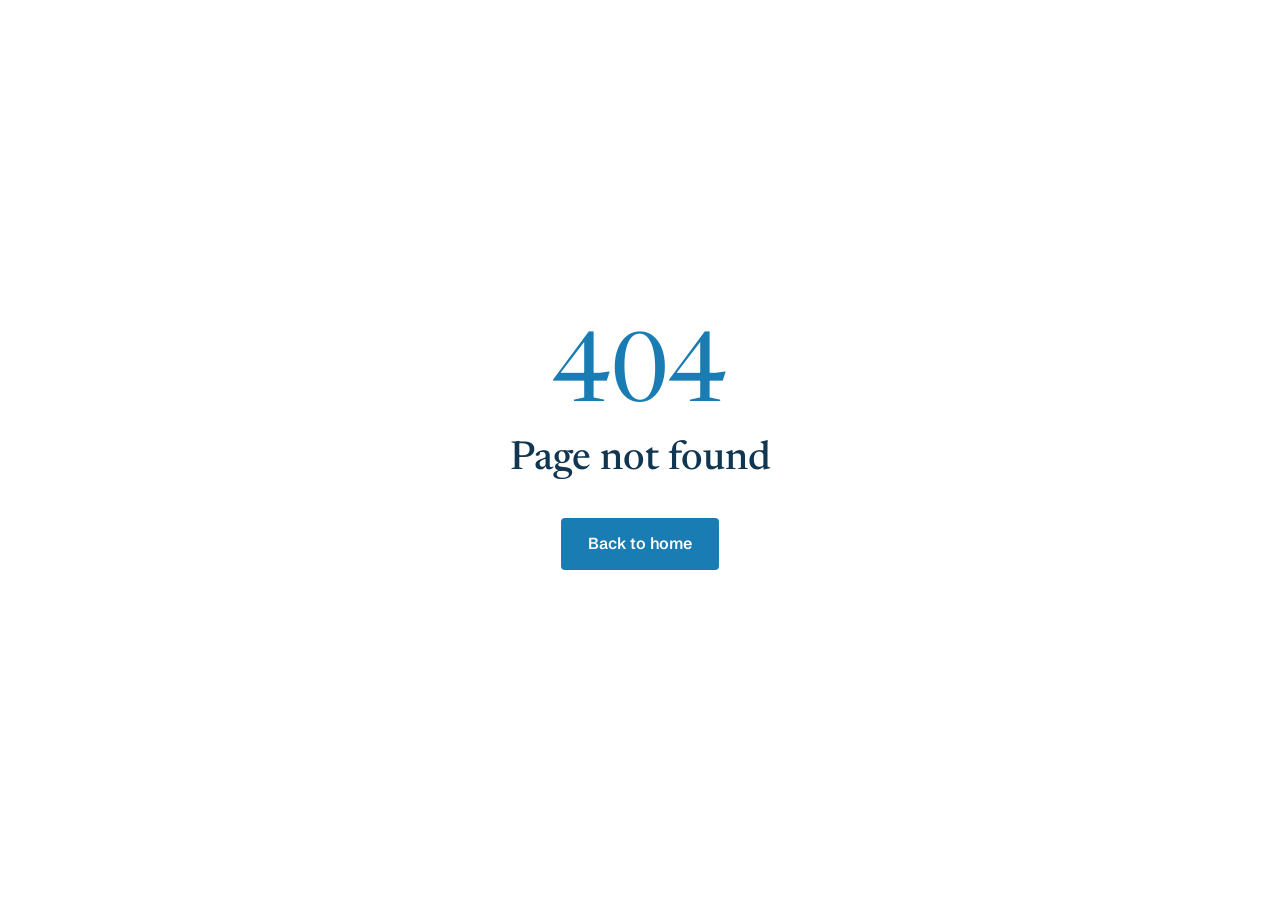
==== commit ebe7efa8: "Deploy Zeman DEV from 113b68274ad41a0728317a751ebc44fd6e276ec4" ====
--- a/index.html
+++ b/index.html
@@ -1 +1 @@
-<!DOCTYPE html><html lang="cs"><head><meta charSet="utf-8"/><meta name="viewport" content="width=device-width, initial-scale=1"/><link rel="preload" as="image" href="/assets/Logo%20Ales%CC%8C%20Zeman%20%E2%80%93%20Profesiona%CC%81lni%CC%81%20c%CC%8Cis%CC%8Cte%CC%8Cni%CC%81-B8WRpbby.png"/><link rel="stylesheet" href="/assets/styles-ZGgQlRxk.css" data-precedence="default"/><link rel="stylesheet" href="https://fonts.googleapis.com/css2?family=Fraunces:opsz,wght@9..144,500;9..144,600&amp;family=Plus+Jakarta+Sans:wght@400;500;600;700&amp;display=swap" data-precedence="default"/><title>Čištění koberců, sedaček a mytí oken | Kladno, Praha | Aleš Zeman</title><meta name="author" content="Aleš Zeman"/><meta property="og:site_name" content="Čištění koberců a sedaček – Aleš Zeman"/><meta name="theme-color" content="#103653"/><meta name="description" content="Aleš Zeman nabízí od roku 1998 extrakční čištění koberců, sedaček, interiérů aut, mytí oken i pravidelný úklid SVJ. Kladno, Praha a Středočeský kraj."/><meta property="og:title" content="Čištění koberců, sedaček a mytí oken | Kladno, Praha | Aleš Zeman"/><meta property="og:description" content="Aleš Zeman nabízí od roku 1998 extrakční čištění koberců, sedaček, interiérů aut, mytí oken i pravidelný úklid SVJ. Kladno, Praha a Středočeský kraj."/><meta property="og:type" content="website"/><meta property="og:url" content="https://cisteni-zeman.cz/"/><meta property="og:locale" content="cs_CZ"/><meta name="twitter:card" content="summary"/><link rel="modulepreload" href="/assets/index-D2SHh1Xm.js"/><link rel="modulepreload" href="/assets/rolldown-runtime-CbXtAM7H.js"/><link rel="modulepreload" href="/assets/i18n-oqq-agxK.js"/><link rel="modulepreload" href="/assets/sluzby._key-q_Jrk2Om.js"/><link rel="modulepreload" href="/assets/routes-UuzoGYnO.js"/><link rel="modulepreload" href="/assets/blocks-CoX-3AI3.js"/><link rel="modulepreload" href="/assets/site-link-DxGualTC.js"/><link rel="icon" type="image/png" href="/assets/Modra%CC%81%20ikona%20domu%20s%20u%CC%81klidovy%CC%81m%20motivem-B1-TTk5v.png"/><link rel="apple-touch-icon" href="/assets/Modra%CC%81%20ikona%20domu%20s%20u%CC%81klidovy%CC%81m%20motivem-B1-TTk5v.png"/><link rel="preconnect" href="https://fonts.googleapis.com"/><link rel="preconnect" href="https://fonts.gstatic.com" crossorigin="anonymous"/><link rel="canonical" href="https://cisteni-zeman.cz/"><meta name="robots" content="noindex,nofollow"></head><body><!--$--><div class="zeman-site"><header class="site-header"><a href="#obsah" class="skip-link">Přeskočit na obsah</a><div class="site-container header-inner"><a class="brand-link active" aria-label="Čištění koberců a sedaček – Aleš Zeman" href="/" data-status="active" aria-current="page"><img src="/assets/Logo%20Ales%CC%8C%20Zeman%20%E2%80%93%20Profesiona%CC%81lni%CC%81%20c%CC%8Cis%CC%8Cte%CC%8Cni%CC%81-B8WRpbby.png" alt="Logo Aleš Zeman – Profesionální čištění" width="168" height="56"/></a><nav class="desktop-nav" aria-label="Čištění koberců a sedaček – Aleš Zeman"><a class="active" href="/#sluzby" data-status="active" aria-current="page">Služby</a><a class="active" href="/#jak-pracujeme" data-status="active" aria-current="page">Jak pracujeme</a><a class="active" href="/#reference" data-status="active" aria-current="page">Reference</a><a class="active" href="/#cenik" data-status="active" aria-current="page">Ceník</a><a class="active" href="/#o-mne" data-status="active" aria-current="page">O mně</a><a class="active" href="/#kontakt" data-status="active" aria-current="page">Kontakt</a></nav><div class="header-actions"><div class="lang-switch" role="group" aria-label="Jazyk"><button type="button" lang="cs" aria-pressed="true" aria-label="Čeština">CS</button><button type="button" lang="en" aria-pressed="false" aria-label="English">EN</button></div><a href="tel:+420608147779" class="header-phone"><svg xmlns="http://www.w3.org/2000/svg" width="16" height="16" viewBox="0 0 24 24" fill="none" stroke="currentColor" stroke-width="2" stroke-linecap="round" stroke-linejoin="round" class="lucide lucide-phone" aria-hidden="true"><path d="M13.832 16.568a1 1 0 0 0 1.213-.303l.355-.465A2 2 0 0 1 17 15h3a2 2 0 0 1 2 2v3a2 2 0 0 1-2 2A18 18 0 0 1 2 4a2 2 0 0 1 2-2h3a2 2 0 0 1 2 2v3a2 2 0 0 1-.8 1.6l-.468.351a1 1 0 0 0-.292 1.233 14 14 0 0 0 6.392 6.384"></path></svg><span>608 147 779</span></a><button type="button" class="menu-toggle" aria-expanded="false" aria-controls="mobile-nav" aria-label="Otevřít menu"><svg xmlns="http://www.w3.org/2000/svg" width="22" height="22" viewBox="0 0 24 24" fill="none" stroke="currentColor" stroke-width="2" stroke-linecap="round" stroke-linejoin="round" class="lucide lucide-menu" aria-hidden="true"><path d="M4 5h16"></path><path d="M4 12h16"></path><path d="M4 19h16"></path></svg></button></div></div><nav id="mobile-nav" class="mobile-nav" data-open="false" aria-label="Čištění koberců a sedaček – Aleš Zeman" hidden=""><div class="site-container"><a class="active" href="/#sluzby" data-status="active" aria-current="page">Služby</a><a class="active" href="/#jak-pracujeme" data-status="active" aria-current="page">Jak pracujeme</a><a class="active" href="/#reference" data-status="active" aria-current="page">Reference</a><a class="active" href="/#cenik" data-status="active" aria-current="page">Ceník</a><a class="active" href="/#o-mne" data-status="active" aria-current="page">O mně</a><a class="active" href="/#kontakt" data-status="active" aria-current="page">Kontakt</a><a href="tel:+420608147779" class="site-link site-link-primary"><svg xmlns="http://www.w3.org/2000/svg" width="18" height="18" viewBox="0 0 24 24" fill="none" stroke="currentColor" stroke-width="2" stroke-linecap="round" stroke-linejoin="round" class="lucide lucide-phone" aria-hidden="true"><path d="M13.832 16.568a1 1 0 0 0 1.213-.303l.355-.465A2 2 0 0 1 17 15h3a2 2 0 0 1 2 2v3a2 2 0 0 1-2 2A18 18 0 0 1 2 4a2 2 0 0 1 2-2h3a2 2 0 0 1 2 2v3a2 2 0 0 1-.8 1.6l-.468.351a1 1 0 0 0-.292 1.233 14 14 0 0 0 6.392 6.384"></path></svg>+420 608 147 779</a></div></nav></header><main id="obsah" tabindex="-1"><section class="hero" aria-labelledby="hero-title"><div class="hero-media" aria-hidden="true"><video class="hero-video" src="/assets/cleaning_professional_working_34302_Kling_30_-meOjIvGg.mp4" muted="" loop="" playsInline="" autoPlay="" preload="metadata" aria-hidden="true" tabindex="-1"></video></div><div class="hero-overlay" aria-hidden="true"></div><div class="site-container hero-inner"><p class="eyebrow eyebrow-light">Aleš Zeman</p><h1 id="hero-title">Profesionální čištění koberců, sedaček a mytí oken</h1><p class="hero-text">Aleš Zeman poskytuje úklidové služby od roku 1998. Přijedeme za vámi do Kladna, Prahy, Slaného, Rakovníka, Berouna a dalších míst Středočeského kraje. Pro domácnosti, firmy, školy i bytové domy.</p><div class="hero-actions"><a class="site-link site-link-primary" href="tel:+420608147779"><svg xmlns="http://www.w3.org/2000/svg" width="18" height="18" viewBox="0 0 24 24" fill="none" stroke="currentColor" stroke-width="2" stroke-linecap="round" stroke-linejoin="round" class="lucide lucide-phone" aria-hidden="true"><path d="M13.832 16.568a1 1 0 0 0 1.213-.303l.355-.465A2 2 0 0 1 17 15h3a2 2 0 0 1 2 2v3a2 2 0 0 1-2 2A18 18 0 0 1 2 4a2 2 0 0 1 2-2h3a2 2 0 0 1 2 2v3a2 2 0 0 1-.8 1.6l-.468.351a1 1 0 0 0-.292 1.233 14 14 0 0 0 6.392 6.384"></path></svg>Zavolat: 608 147 779</a><a class="site-link site-link-ghost active" href="/#sluzby" data-status="active" aria-current="page">Prohlédnout služby<svg xmlns="http://www.w3.org/2000/svg" width="18" height="18" viewBox="0 0 24 24" fill="none" stroke="currentColor" stroke-width="2" stroke-linecap="round" stroke-linejoin="round" class="lucide lucide-arrow-right" aria-hidden="true"><path d="M5 12h14"></path><path d="m12 5 7 7-7 7"></path></svg></a></div><ul class="hero-cities" aria-label="Kde pracujeme"><li>Kladno</li><li>Praha</li><li>Slaný</li><li>Rakovník</li><li>Beroun</li></ul></div></section><section id="sluzby" class="section" aria-labelledby="services-title"><div class="site-container"><div class="section-heading"><p class="eyebrow">Služby</p><h2 id="services-title">Prohlédnout služby</h2></div><div class="services-grid"><a class="service-card" href="/sluzby/carpets"><span class="service-num" aria-hidden="true">01</span><span class="service-icon"><svg xmlns="http://www.w3.org/2000/svg" width="26" height="26" viewBox="0 0 24 24" fill="none" stroke="currentColor" stroke-width="1.5" stroke-linecap="round" stroke-linejoin="round" class="lucide lucide-grid2x2 lucide-grid-2x2" aria-hidden="true"><path d="M12 3v18"></path><path d="M3 12h18"></path><rect x="3" y="3" width="18" height="18" rx="2"></rect></svg></span><h3>Čištění koberců</h3><p>Strojové extrakční čištění celoplošných i kusových koberců v domácnostech, kancelářích, školách, obchodech, hotelech a dalších provozech. Součástí je suché vysávání. Orientační schnutí 2–5 hodin.</p><span class="service-more">Podrobný postup<svg xmlns="http://www.w3.org/2000/svg" width="17" height="17" viewBox="0 0 24 24" fill="none" stroke="currentColor" stroke-width="2" stroke-linecap="round" stroke-linejoin="round" class="lucide lucide-arrow-up-right" aria-hidden="true"><path d="M7 7h10v10"></path><path d="M7 17 17 7"></path></svg></span></a><a class="service-card" href="/sluzby/upholstery"><span class="service-num" aria-hidden="true">02</span><span class="service-icon"><svg xmlns="http://www.w3.org/2000/svg" width="26" height="26" viewBox="0 0 24 24" fill="none" stroke="currentColor" stroke-width="1.5" stroke-linecap="round" stroke-linejoin="round" class="lucide lucide-sofa" aria-hidden="true"><path d="M20 9V6a2 2 0 0 0-2-2H6a2 2 0 0 0-2 2v3"></path><path d="M2 16a2 2 0 0 0 2 2h16a2 2 0 0 0 2-2v-5a2 2 0 0 0-4 0v1.5a.5.5 0 0 1-.5.5h-11a.5.5 0 0 1-.5-.5V11a2 2 0 0 0-4 0z"></path><path d="M4 18v2"></path><path d="M20 18v2"></path><path d="M12 4v9"></path></svg></span><h3>Čištění sedaček a čalounění</h3><p>Hloubkové extrakční čištění látkových sedacích souprav, křesel, židlí, taburetů, kancelářských křesel a matrací. Běžné schnutí zhruba 3–6 hodin.</p><span class="service-more">Podrobný postup<svg xmlns="http://www.w3.org/2000/svg" width="17" height="17" viewBox="0 0 24 24" fill="none" stroke="currentColor" stroke-width="2" stroke-linecap="round" stroke-linejoin="round" class="lucide lucide-arrow-up-right" aria-hidden="true"><path d="M7 7h10v10"></path><path d="M7 17 17 7"></path></svg></span></a><a class="service-card" href="/sluzby/windows"><span class="service-num" aria-hidden="true">03</span><span class="service-icon"><svg xmlns="http://www.w3.org/2000/svg" width="26" height="26" viewBox="0 0 24 24" fill="none" stroke="currentColor" stroke-width="1.5" stroke-linecap="round" stroke-linejoin="round" class="lucide lucide-panels-top-left" aria-hidden="true"><rect width="18" height="18" x="3" y="3" rx="2"></rect><path d="M3 9h18"></path><path d="M9 21V9"></path></svg></span><h3>Mytí oken, výloh a žaluzií</h3><p>Mytí oken v bytech, rodinných domech, kancelářích, školách, obchodech a společných prostorech. Včetně rámů a parapetů; také výlohy, horizontální a vertikální žaluzie.</p><span class="service-more">Podrobný postup<svg xmlns="http://www.w3.org/2000/svg" width="17" height="17" viewBox="0 0 24 24" fill="none" stroke="currentColor" stroke-width="2" stroke-linecap="round" stroke-linejoin="round" class="lucide lucide-arrow-up-right" aria-hidden="true"><path d="M7 7h10v10"></path><path d="M7 17 17 7"></path></svg></span></a><a class="service-card" href="/sluzby/buildings"><span class="service-num" aria-hidden="true">04</span><span class="service-icon"><svg xmlns="http://www.w3.org/2000/svg" width="26" height="26" viewBox="0 0 24 24" fill="none" stroke="currentColor" stroke-width="1.5" stroke-linecap="round" stroke-linejoin="round" class="lucide lucide-building2 lucide-building-2" aria-hidden="true"><path d="M10 12h4"></path><path d="M10 8h4"></path><path d="M14 21v-3a2 2 0 0 0-4 0v3"></path><path d="M6 10H4a2 2 0 0 0-2 2v7a2 2 0 0 0 2 2h16a2 2 0 0 0 2-2V9a2 2 0 0 0-2-2h-2"></path><path d="M6 21V5a2 2 0 0 1 2-2h8a2 2 0 0 1 2 2v16"></path></svg></span><h3>Pravidelný úklid bytových domů a SVJ</h3><p>Úklid společných prostor panelových a bytových domů pro SVJ, bytová družstva a vlastníky nemovitostí. Rozsah a frekvence podle konkrétní dohody.</p><span class="service-more">Podrobný postup<svg xmlns="http://www.w3.org/2000/svg" width="17" height="17" viewBox="0 0 24 24" fill="none" stroke="currentColor" stroke-width="2" stroke-linecap="round" stroke-linejoin="round" class="lucide lucide-arrow-up-right" aria-hidden="true"><path d="M7 7h10v10"></path><path d="M7 17 17 7"></path></svg></span></a><a class="service-card" href="/sluzby/cars"><span class="service-num" aria-hidden="true">05</span><span class="service-icon"><svg xmlns="http://www.w3.org/2000/svg" width="26" height="26" viewBox="0 0 24 24" fill="none" stroke="currentColor" stroke-width="1.5" stroke-linecap="round" stroke-linejoin="round" class="lucide lucide-car-front" aria-hidden="true"><path d="m21 8-2 2-1.5-3.7A2 2 0 0 0 15.646 5H8.4a2 2 0 0 0-1.903 1.257L5 10 3 8"></path><path d="M7 14h.01"></path><path d="M17 14h.01"></path><rect width="18" height="8" x="3" y="10" rx="2"></rect><path d="M5 18v2"></path><path d="M19 18v2"></path></svg></span><h3>Čištění interiérů automobilů</h3><p>Čištění automobilů přímo u zákazníka: osobní vozy, SUV, MPV, dodávky, karavany a obytné automobily podle rozsahu zakázky.</p><span class="service-more">Podrobný postup<svg xmlns="http://www.w3.org/2000/svg" width="17" height="17" viewBox="0 0 24 24" fill="none" stroke="currentColor" stroke-width="2" stroke-linecap="round" stroke-linejoin="round" class="lucide lucide-arrow-up-right" aria-hidden="true"><path d="M7 7h10v10"></path><path d="M7 17 17 7"></path></svg></span></a></div></div></section><section id="jak-pracujeme" class="section section-ice" aria-labelledby="process-title"><div class="site-container split"><div><p class="eyebrow">Jak pracujeme</p><h2 id="process-title">Technika, kterou používáme</h2></div><div class="prose"><p class="lead">Na čištění koberců a čalounění používáme profesionální extraktory s vysokým sacím výkonem. Na původním webu představujeme stroje TRON a model LAVATRON 50: dvě sací turbíny, nádrž 15 litrů na čisticí roztok a nerezovou 50litrovou nádobu na odsátou vodu. Díky extrakci lze nečistoty uvolnit z vláken a zároveň průběžně odsávat. Používáme vhodné certifikované čisticí prostředky.</p><p>Při konkrétní zakázce volíme techniku a postup s ohledem na materiál, přístup a stupeň znečištění.</p></div></div></section><section id="reference" class="section" aria-labelledby="testimonials-title"><div class="site-container"><div class="section-heading"><p class="eyebrow">Vybrané zkušenosti</p><h2 id="testimonials-title">Co o naší práci říkají zákazníci</h2><p class="section-intro">Skutečné zkušenosti zákazníků zveřejněné na portálu NejŘemeslníci.cz.</p></div><div class="testimonials-grid"><figure class="testimonial" data-compact="false"><div class="testimonial-top"><span class="rating" role="img" aria-label="Hodnocení 5 z 5"><svg xmlns="http://www.w3.org/2000/svg" width="15" height="15" viewBox="0 0 24 24" fill="none" stroke="currentColor" stroke-width="2" stroke-linecap="round" stroke-linejoin="round" class="lucide lucide-star" aria-hidden="true" data-on="true"><path d="M11.525 2.295a.53.53 0 0 1 .95 0l2.31 4.679a2.123 2.123 0 0 0 1.595 1.16l5.166.756a.53.53 0 0 1 .294.904l-3.736 3.638a2.123 2.123 0 0 0-.611 1.878l.882 5.14a.53.53 0 0 1-.771.56l-4.618-2.428a2.122 2.122 0 0 0-1.973 0L6.396 21.01a.53.53 0 0 1-.77-.56l.881-5.139a2.122 2.122 0 0 0-.611-1.879L2.16 9.795a.53.53 0 0 1 .294-.906l5.165-.755a2.122 2.122 0 0 0 1.597-1.16z"></path></svg><svg xmlns="http://www.w3.org/2000/svg" width="15" height="15" viewBox="0 0 24 24" fill="none" stroke="currentColor" stroke-width="2" stroke-linecap="round" stroke-linejoin="round" class="lucide lucide-star" aria-hidden="true" data-on="true"><path d="M11.525 2.295a.53.53 0 0 1 .95 0l2.31 4.679a2.123 2.123 0 0 0 1.595 1.16l5.166.756a.53.53 0 0 1 .294.904l-3.736 3.638a2.123 2.123 0 0 0-.611 1.878l.882 5.14a.53.53 0 0 1-.771.56l-4.618-2.428a2.122 2.122 0 0 0-1.973 0L6.396 21.01a.53.53 0 0 1-.77-.56l.881-5.139a2.122 2.122 0 0 0-.611-1.879L2.16 9.795a.53.53 0 0 1 .294-.906l5.165-.755a2.122 2.122 0 0 0 1.597-1.16z"></path></svg><svg xmlns="http://www.w3.org/2000/svg" width="15" height="15" viewBox="0 0 24 24" fill="none" stroke="currentColor" stroke-width="2" stroke-linecap="round" stroke-linejoin="round" class="lucide lucide-star" aria-hidden="true" data-on="true"><path d="M11.525 2.295a.53.53 0 0 1 .95 0l2.31 4.679a2.123 2.123 0 0 0 1.595 1.16l5.166.756a.53.53 0 0 1 .294.904l-3.736 3.638a2.123 2.123 0 0 0-.611 1.878l.882 5.14a.53.53 0 0 1-.771.56l-4.618-2.428a2.122 2.122 0 0 0-1.973 0L6.396 21.01a.53.53 0 0 1-.77-.56l.881-5.139a2.122 2.122 0 0 0-.611-1.879L2.16 9.795a.53.53 0 0 1 .294-.906l5.165-.755a2.122 2.122 0 0 0 1.597-1.16z"></path></svg><svg xmlns="http://www.w3.org/2000/svg" width="15" height="15" viewBox="0 0 24 24" fill="none" stroke="currentColor" stroke-width="2" stroke-linecap="round" stroke-linejoin="round" class="lucide lucide-star" aria-hidden="true" data-on="true"><path d="M11.525 2.295a.53.53 0 0 1 .95 0l2.31 4.679a2.123 2.123 0 0 0 1.595 1.16l5.166.756a.53.53 0 0 1 .294.904l-3.736 3.638a2.123 2.123 0 0 0-.611 1.878l.882 5.14a.53.53 0 0 1-.771.56l-4.618-2.428a2.122 2.122 0 0 0-1.973 0L6.396 21.01a.53.53 0 0 1-.77-.56l.881-5.139a2.122 2.122 0 0 0-.611-1.879L2.16 9.795a.53.53 0 0 1 .294-.906l5.165-.755a2.122 2.122 0 0 0 1.597-1.16z"></path></svg><svg xmlns="http://www.w3.org/2000/svg" width="15" height="15" viewBox="0 0 24 24" fill="none" stroke="currentColor" stroke-width="2" stroke-linecap="round" stroke-linejoin="round" class="lucide lucide-star" aria-hidden="true" data-on="true"><path d="M11.525 2.295a.53.53 0 0 1 .95 0l2.31 4.679a2.123 2.123 0 0 0 1.595 1.16l5.166.756a.53.53 0 0 1 .294.904l-3.736 3.638a2.123 2.123 0 0 0-.611 1.878l.882 5.14a.53.53 0 0 1-.771.56l-4.618-2.428a2.122 2.122 0 0 0-1.973 0L6.396 21.01a.53.53 0 0 1-.77-.56l.881-5.139a2.122 2.122 0 0 0-.611-1.879L2.16 9.795a.53.53 0 0 1 .294-.906l5.165-.755a2.122 2.122 0 0 0 1.597-1.16z"></path></svg></span><span class="verified"><svg xmlns="http://www.w3.org/2000/svg" width="14" height="14" viewBox="0 0 24 24" fill="none" stroke="currentColor" stroke-width="2" stroke-linecap="round" stroke-linejoin="round" class="lucide lucide-badge-check" aria-hidden="true"><path d="M3.85 8.62a4 4 0 0 1 4.78-4.77 4 4 0 0 1 6.74 0 4 4 0 0 1 4.78 4.78 4 4 0 0 1 0 6.74 4 4 0 0 1-4.77 4.78 4 4 0 0 1-6.75 0 4 4 0 0 1-4.78-4.77 4 4 0 0 1 0-6.76Z"></path><path d="m9 12 2 2 4-4"></path></svg>Ověřeno portálem</span></div><p class="testimonial-title">Čištění koberců a čalounění</p><blockquote><p>„<!-- -->Pan Zeman mi dal nejkratší možný termín, dorazil na čas, výborně odvedl práci, dokonce se mu podařilo zbavit můj koberec nehezkého fleku,který mě opravdu trápil. Ušetřil mi spoustu dřiny za velmi slušnou cenu. Mohu jen doporučit. Za mě naprostá spokojenost.<!-- -->“</p></blockquote><p class="testimonial-task"><span>Zakázka<!-- -->:</span> <!-- -->Dva celoplošné koberce, sedací souprava L, křeslo, menší kobereček a čalouněná postel.</p><figcaption><span class="testimonial-author">Zákazník</span><a href="https://www.nejremeslnici.cz/profil/19802-ales-zeman" target="_blank" rel="noopener noreferrer">NejŘemeslníci.cz<svg xmlns="http://www.w3.org/2000/svg" width="13" height="13" viewBox="0 0 24 24" fill="none" stroke="currentColor" stroke-width="2" stroke-linecap="round" stroke-linejoin="round" class="lucide lucide-external-link" aria-hidden="true"><path d="M15 3h6v6"></path><path d="M10 14 21 3"></path><path d="M18 13v6a2 2 0 0 1-2 2H5a2 2 0 0 1-2-2V8a2 2 0 0 1 2-2h6"></path></svg><span class="sr-only"> (<!-- -->otevře se v novém okně<!-- -->)</span></a></figcaption><div class="supplier-reply"><p class="supplier-reply-label">Odpověď Aleše Zemana</p><p>Moc děkuji za Vaši objednávku, důvěru v mé služby a hlavně za hodnocení mé práce. Moc si toho vážím a jsem rád, že jste s výsledkem spokojena. Přeji Vám hodně zdraví, sil a energie na Vaši náročnou práci. Děkuji Vám za všechny, kterým pomáháte, vážím si toho a obdivuji Vás za to, co děláte.</p></div></figure><figure class="testimonial" data-compact="true"><div class="testimonial-top"><span></span></div><p class="testimonial-title">Čištění sedací soupravy</p><blockquote><p>„<!-- -->Pan Zeman byl velmi milý, ochotný. Domluva byla rychlá, kalkulaci mi poslal do druhého dne, termín jsme našli rychle. Přijel načas, gauč si nejdříve prohlédl a upozornil, že některé skvrny nejspíš zůstanou. Během čištění dával pozor, aby voda netekla po podlaze. Celá návštěva trvala asi hodinu. Úplně suchá byla sedačka do druhého dne. S výsledkem jsem spokojená, i když opravdu několik fleků zůstalo. S tím jsem ale byla smířená předem, protože máme světlou barvu a dvouleté dítě. Nakonec mě pan Zeman potěšil celkem výrazným snížením dohodnuté ceny. Jednoznačně doporučuji.<!-- -->“</p></blockquote><figcaption><span class="testimonial-author">Zákazník</span><a href="https://www.nejremeslnici.cz/profil/19802-ales-zeman" target="_blank" rel="noopener noreferrer">NejŘemeslníci.cz<svg xmlns="http://www.w3.org/2000/svg" width="13" height="13" viewBox="0 0 24 24" fill="none" stroke="currentColor" stroke-width="2" stroke-linecap="round" stroke-linejoin="round" class="lucide lucide-external-link" aria-hidden="true"><path d="M15 3h6v6"></path><path d="M10 14 21 3"></path><path d="M18 13v6a2 2 0 0 1-2 2H5a2 2 0 0 1-2-2V8a2 2 0 0 1 2-2h6"></path></svg><span class="sr-only"> (<!-- -->otevře se v novém okně<!-- -->)</span></a></figcaption></figure><figure class="testimonial" data-compact="true"><div class="testimonial-top"><span></span></div><p class="testimonial-title">Opakované čištění koberců, sedačky, matrací a oken</p><blockquote><p>„<!-- -->Už několikrát jsem si pana Zemana objednala na čištění koberců,sedačky,matrací i mytí oken a byla jsem nad očekávání mile překvapena. Jak s výsledkem, precizností, domluvou, vždy je velice příjemný a milý. Nakonec mě vždy mile překvapí i cena. Jsem velice spokojená a mohu jen doporučit.<!-- -->“</p></blockquote><figcaption><span class="testimonial-author">Zákazník</span><a href="https://www.nejremeslnici.cz/profil/19802-ales-zeman" target="_blank" rel="noopener noreferrer">NejŘemeslníci.cz<svg xmlns="http://www.w3.org/2000/svg" width="13" height="13" viewBox="0 0 24 24" fill="none" stroke="currentColor" stroke-width="2" stroke-linecap="round" stroke-linejoin="round" class="lucide lucide-external-link" aria-hidden="true"><path d="M15 3h6v6"></path><path d="M10 14 21 3"></path><path d="M18 13v6a2 2 0 0 1-2 2H5a2 2 0 0 1-2-2V8a2 2 0 0 1 2-2h6"></path></svg><span class="sr-only"> (<!-- -->otevře se v novém okně<!-- -->)</span></a></figcaption></figure><figure class="testimonial" data-compact="true"><div class="testimonial-top"><span></span></div><p class="testimonial-title">Čištění koberců, oken a sedačky</p><blockquote><p>„<!-- -->Naprostá spokojenost, precizně provedená práce, čištění koberců i mytí oken splnilo naše očekávání, sedací souprava je rovněž jako nová. Termín i čas byl dodržen, cena byla dokonce nižší, než dohodnutá. Celkově jsme velmi spokojeni, můžeme vřele doporučit.<!-- -->“</p></blockquote><figcaption><span class="testimonial-author">Zákazník</span><a href="https://www.nejremeslnici.cz/profil/19802-ales-zeman" target="_blank" rel="noopener noreferrer">NejŘemeslníci.cz<svg xmlns="http://www.w3.org/2000/svg" width="13" height="13" viewBox="0 0 24 24" fill="none" stroke="currentColor" stroke-width="2" stroke-linecap="round" stroke-linejoin="round" class="lucide lucide-external-link" aria-hidden="true"><path d="M15 3h6v6"></path><path d="M10 14 21 3"></path><path d="M18 13v6a2 2 0 0 1-2 2H5a2 2 0 0 1-2-2V8a2 2 0 0 1 2-2h6"></path></svg><span class="sr-only"> (<!-- -->otevře se v novém okně<!-- -->)</span></a></figcaption></figure></div><div class="row-actions"><a class="site-link site-link-outline" href="/recenze">Všechny zkušenosti zákazníků<!-- --> (<!-- -->16<!-- -->)<svg xmlns="http://www.w3.org/2000/svg" width="17" height="17" viewBox="0 0 24 24" fill="none" stroke="currentColor" stroke-width="2" stroke-linecap="round" stroke-linejoin="round" class="lucide lucide-arrow-right" aria-hidden="true"><path d="M5 12h14"></path><path d="m12 5 7 7-7 7"></path></svg></a></div><div class="review-sources"><div><h3>Hodnocení zákazníků</h3><p>Přečtěte si zkušenosti zákazníků na nezávislých portálech.</p></div><ul><li><a href="https://www.firmy.cz/detail/1326239-cisteni-kobercu-a-sedacek-ales-zeman-kladno.html" target="_blank" rel="noopener noreferrer"><strong>Firmy.cz / Mapy.com</strong><span>Hodnocení a zkušenosti zákazníků</span><svg xmlns="http://www.w3.org/2000/svg" width="16" height="16" viewBox="0 0 24 24" fill="none" stroke="currentColor" stroke-width="2" stroke-linecap="round" stroke-linejoin="round" class="lucide lucide-external-link" aria-hidden="true"><path d="M15 3h6v6"></path><path d="M10 14 21 3"></path><path d="M18 13v6a2 2 0 0 1-2 2H5a2 2 0 0 1-2-2V8a2 2 0 0 1 2-2h6"></path></svg><span class="sr-only">(<!-- -->otevře se v novém okně<!-- -->)</span></a></li><li><a href="https://www.nejremeslnici.cz/profil/19802-ales-zeman" target="_blank" rel="noopener noreferrer"><strong>NejŘemeslníci.cz</strong><span>Archiv zákaznických referencí</span><svg xmlns="http://www.w3.org/2000/svg" width="16" height="16" viewBox="0 0 24 24" fill="none" stroke="currentColor" stroke-width="2" stroke-linecap="round" stroke-linejoin="round" class="lucide lucide-external-link" aria-hidden="true"><path d="M15 3h6v6"></path><path d="M10 14 21 3"></path><path d="M18 13v6a2 2 0 0 1-2 2H5a2 2 0 0 1-2-2V8a2 2 0 0 1 2-2h6"></path></svg><span class="sr-only">(<!-- -->otevře se v novém okně<!-- -->)</span></a></li></ul></div><div class="references"><div class="references-head"><h3>Z našich zákazníků</h3><p>Výběr zákazníků, pro které jsme poskytovali úklidové a čisticí služby.<!-- --> <!-- -->Historický výběr organizací, pro které jsme pracovali.</p></div><ul class="references-list"><li><strong>SOŠ a SOU U Hvězdy, Kladno</strong><span>Pravidelné mytí oken</span></li><li><strong>Zařízení sociální intervence, Kladno</strong><span>Čištění koberců, úklid, mytí oken</span></li><li><strong>Galerie Langhans, Praha</strong><span>Generální úklid</span></li><li><strong>Stavební bytové družstvo Praha 6</strong><span>Čištění koberců a mytí oken</span></li><li><strong>Pečovatelská služba Fontána, Kladno</strong><span>Čištění koberců a úklid</span></li><li><strong>Odborné učiliště a Praktická škola Kladno–Vrapice</strong><span>Mytí oken a generální úklid</span></li><li><strong>Real Satis, Kladno</strong><span>Pravidelný denní úklid</span></li><li><strong>Pedagogicko-psychologická poradna Kladno</strong><span>Čištění koberců</span></li><li><strong>Muller-Technik CZ, Tuchlovice</strong><span>Čištění koberců</span></li><li><strong>Radava SC, Praha</strong><span>Čištění koberců</span></li><li><strong>Bess MM, Praha 9</strong><span>Čištění koberců</span></li><li><strong>Dartin, Horoměřice</strong><span>Mytí oken a čištění koberců</span></li><li><strong>Středisko ROSA Kladno</strong><span>Čištění koberců</span></li><li><strong>Bytové družstvo BRONZ, Praha</strong><span>Mytí oken</span></li><li><strong>Matex, Kladno</strong><span>Mytí výloh</span></li><li><strong>Advokátní kancelář Kladno</strong><span>Čištění koberců</span></li><li><strong>IB corp., Kladno</strong><span>Pravidelný úklid</span></li><li><strong>Futurum Direkt marketing, Praha 8</strong><span>Čištění koberců</span></li><li><strong>Lidl ČR, provozovna Nové Strašecí</strong><span>Mytí výloh</span></li><li><strong>Modrá pyramida, pobočka Kladno</strong><span>Čištění koberců, mytí výloh a úklid</span></li><li><strong>Luka Consult CZ</strong><span>Uvedený zákazník, služba nespecifikována</span></li><li><strong>SVJ Vodárenská 2323, Kladno</strong><span>Pravidelný úklid</span></li><li><strong>SVJ Litevská 2605, Kladno</strong><span>Úklid a mytí oken</span></li><li><strong>Společenství Helsinská, Kladno</strong><span>Pravidelný úklid</span></li><li><strong>SVJ Brněnská 3064–3065, Kladno</strong><span>Úklid a mytí oken</span></li><li><strong>SVJ Na Vyhaslém 3176–3177, Kladno</strong><span>Pravidelný úklid</span></li><li><strong>Zuckerstein, Praha 6</strong><span>Pravidelný úklid rezidencí</span></li><li><strong>SVJ Na Petynce / Rezidence Kajetánka I, Praha</strong><span>Pravidelný úklid</span></li><li><strong>Anglický klub Kladno</strong><span>Čištění koberců</span></li><li><strong>IDEA4U / Bowling Central Kladno</strong><span>Čištění koberců</span></li><li><strong>Jan Zima</strong><span>Pravidelné mytí výloh čerpací stanice</span></li><li><strong>VCHD Cargo</strong><span>Čištění koberců</span></li><li><strong>BOHEMIA PLAST Group</strong><span>Čištění koberců</span></li><li><strong>Advokátní kancelář Kindl Výborčík, Kladno</strong><span>Čištění koberců</span></li><li><strong>SVJ Maďarská blok 16, Kladno</strong><span>Pravidelný úklid</span></li><li><strong>Ortoptika Kladno</strong><span>Pravidelné mytí oken a výloh</span></li><li><strong>MŠ Slaný, Vítězná 1578</strong><span>Čištění koberců a čalounění</span></li><li><strong>ZŠ Montessori, Pařížská, Kladno</strong><span>Čištění koberců a čalounění</span></li><li><strong>Smart Accounts</strong><span>Mytí oken a úklid kanceláří</span></li></ul></div></div></section><section id="cenik" class="section section-soft" aria-labelledby="pricing-title"><div class="site-container"><div class="section-heading"><p class="eyebrow">Ceník</p><h2 id="pricing-title">Ceník služeb</h2><p class="section-intro">Přehled cen našich úklidových služeb. U větších nebo pravidelných zakázek vám připravíme nabídku na míru.</p></div><div class="pricing-grid"><div class="price-card"><h3>Služby</h3><dl class="price-list"><div><dt>Mytí oken včetně rámů</dt><dd>35 Kč/m²</dd></div><div><dt>Mytí oken po malování / stavebních úpravách</dt><dd>45 Kč/m²</dd></div><div><dt>Mytí výloh</dt><dd>20 Kč/m²</dd></div><div><dt>Silně znečištěné výlohy</dt><dd>30 Kč/m²</dd></div><div><dt>Čištění koberců v domácnosti</dt><dd>40 Kč/m²</dd></div><div><dt>Čištění kusových koberců</dt><dd>350 Kč/ks</dd></div><div><dt>Čištění koberců v kancelářích</dt><dd>od 30 Kč/m²</dd></div><div><dt>Čištění sedací soupravy</dt><dd>275 Kč / sedací místo</dd></div><div><dt>Čištění čalouněného křesla</dt><dd>300 Kč/ks</dd></div><div><dt>Čištění čalouněné židle</dt><dd>50 Kč/ks</dd></div><div><dt>Čištění matrace</dt><dd>100 Kč/m²</dd></div><div><dt>Mytí horizontálních žaluzií</dt><dd>30 Kč/m²</dd></div><div><dt>Čištění vertikálních textilních žaluzií</dt><dd>95 Kč/m²</dd></div><div><dt>Čištění interiéru automobilu</dt><dd>od 1 000 Kč</dd></div><div><dt>Pravidelný úklid společných prostor</dt><dd>od 1 600 Kč/měsíc, dle rozsahu úklidu</dd></div></dl></div><div class="price-side"><div class="price-card"><h3>Doprava</h3><dl class="price-list"><div><dt>Kladno</dt><dd>100 Kč</dd></div><div><dt>Praha</dt><dd>200 Kč paušálně</dd></div><div><dt>Další místa Středočeského kraje</dt><dd>8 Kč/km</dd></div></dl></div><p class="price-note">Minimální cena jednorázové zakázky je 1 500 Kč. Ceny jsou konečné, nejsme plátci DPH. Doprava se účtuje samostatně podle lokality. Rozsah služeb a výslednou cenu domluvíme předem.</p><a class="site-link site-link-primary" href="tel:+420608147779"><svg xmlns="http://www.w3.org/2000/svg" width="18" height="18" viewBox="0 0 24 24" fill="none" stroke="currentColor" stroke-width="2" stroke-linecap="round" stroke-linejoin="round" class="lucide lucide-phone" aria-hidden="true"><path d="M13.832 16.568a1 1 0 0 0 1.213-.303l.355-.465A2 2 0 0 1 17 15h3a2 2 0 0 1 2 2v3a2 2 0 0 1-2 2A18 18 0 0 1 2 4a2 2 0 0 1 2-2h3a2 2 0 0 1 2 2v3a2 2 0 0 1-.8 1.6l-.468.351a1 1 0 0 0-.292 1.233 14 14 0 0 0 6.392 6.384"></path></svg>Zavolat: 608 147 779</a></div></div></div></section><section id="o-mne" class="section" aria-labelledby="about-title"><div class="site-container split"><div><p class="eyebrow">O mně</p><h2 id="about-title">Poctivá práce a osobní přístup od roku 1998</h2><p class="lead">Spokojenost zákazníka pro nás není jen frází, ale hlavním smyslem naší práce. Pracujeme s profesionálními extraktory a atestovanými čisticími prostředky. K zakázkám přistupujeme individuálně, bez skrytých poplatků; při větších objednávkách nebo kombinaci služeb lze domluvit množstevní slevu.</p><ul class="check-list"><li><svg xmlns="http://www.w3.org/2000/svg" width="18" height="18" viewBox="0 0 24 24" fill="none" stroke="currentColor" stroke-width="2" stroke-linecap="round" stroke-linejoin="round" class="lucide lucide-check" aria-hidden="true"><path d="M20 6 9 17l-5-5"></path></svg>Osobní přístup a snaha najít vhodné řešení</li><li><svg xmlns="http://www.w3.org/2000/svg" width="18" height="18" viewBox="0 0 24 24" fill="none" stroke="currentColor" stroke-width="2" stroke-linecap="round" stroke-linejoin="round" class="lucide lucide-check" aria-hidden="true"><path d="M20 6 9 17l-5-5"></path></svg>Domácnosti, firmy, státní a neziskové organizace</li><li><svg xmlns="http://www.w3.org/2000/svg" width="18" height="18" viewBox="0 0 24 24" fill="none" stroke="currentColor" stroke-width="2" stroke-linecap="round" stroke-linejoin="round" class="lucide lucide-check" aria-hidden="true"><path d="M20 6 9 17l-5-5"></path></svg>Konečné ceny – nejsme plátci DPH (doprava dle lokality zvlášť)</li><li><svg xmlns="http://www.w3.org/2000/svg" width="18" height="18" viewBox="0 0 24 24" fill="none" stroke="currentColor" stroke-width="2" stroke-linecap="round" stroke-linejoin="round" class="lucide lucide-check" aria-hidden="true"><path d="M20 6 9 17l-5-5"></path></svg>Možnost kombinovat služby a domluvit množstevní slevu</li><li><svg xmlns="http://www.w3.org/2000/svg" width="18" height="18" viewBox="0 0 24 24" fill="none" stroke="currentColor" stroke-width="2" stroke-linecap="round" stroke-linejoin="round" class="lucide lucide-check" aria-hidden="true"><path d="M20 6 9 17l-5-5"></path></svg>Záleží nám na vaší spokojenosti s výsledkem</li></ul></div><article class="letter" aria-labelledby="letter-title"><p class="eyebrow">Osobní slovo Aleše Zemana</p><h3 id="letter-title">Poděkování stálým zákazníkům</h3><p>Rád bych poděkoval všem, kteří se na mě s důvěrou obracejí opakovaně. Vážím si toho, že mi svěřujete péči o své domovy, pracoviště i další prostory. Vaše důvěra je pro mě velkým závazkem.</p><p>S řadou z vás se známe už mnoho let. Za tu dobu jsme spolu nemluvili jen o práci — sdíleli jsme i osobní radosti, starosti a okamžiky, které život přináší. Někteří z vás mi naslouchali a nabídli pomoc i ve chvílích, kdy jsem ji potřeboval já. Toho si nesmírně vážím.</p><p>Roky ubíhají, ale stále se chci snažit, abyste byli s mou prací spokojeni a měli důvod se na mě znovu obracet. Děkuji vám za přízeň, otevřenost a za vztahy, které během naší spolupráce vznikly.</p><p class="signature">Aleš Zeman</p></article></div><div class="site-container values"><h3>Co je pro mě důležité</h3><div class="values-grid"><div class="value"><h4>Důvěra</h4><p>Dlouhodobá důvěra zákazníků pro mě znamená víc než jednorázovou zakázku.</p></div><div class="value"><h4>Poctivá práce</h4><p>U každé zakázky se snažím najít nejvhodnější postup, vysvětlit možnosti a odvést práci co nejlépe.</p></div><div class="value"><h4>Otevřenost</h4><p>Před čištěním rád upozorním na opotřebení materiálu a na to, jaký výsledek je reálné očekávat.</p></div><div class="value"><h4>Pomoc druhým</h4><p>Prosím, pomáhejme těm, kteří to opravdu potřebují.</p></div></div></div></section><section class="section section-soft" aria-labelledby="faq-title"><div class="site-container split"><div><p class="eyebrow">FAQ</p><h2 id="faq-title">Časté dotazy</h2></div><div class="faq-list"><details class="faq-item"><summary>Jak dlouho předem objednat čištění?<svg xmlns="http://www.w3.org/2000/svg" width="20" height="20" viewBox="0 0 24 24" fill="none" stroke="currentColor" stroke-width="2" stroke-linecap="round" stroke-linejoin="round" class="lucide lucide-plus" aria-hidden="true"><path d="M5 12h14"></path><path d="M12 5v14"></path></svg></summary><p>Termín se snažíme nabídnout co nejdříve, někdy i na následující den. Na jaře a před Vánoci doporučujeme rezervaci s předstihem.</p></details><details class="faq-item"><summary>Jak dlouho schnou vyčištěné koberce?<svg xmlns="http://www.w3.org/2000/svg" width="20" height="20" viewBox="0 0 24 24" fill="none" stroke="currentColor" stroke-width="2" stroke-linecap="round" stroke-linejoin="round" class="lucide lucide-plus" aria-hidden="true"><path d="M5 12h14"></path><path d="M12 5v14"></path></svg></summary><p>Obvykle 2–5 hodin podle délky vlasu, znečištění, teploty a větrání.</p></details><details class="faq-item"><summary>Jak dlouho schne sedačka?<svg xmlns="http://www.w3.org/2000/svg" width="20" height="20" viewBox="0 0 24 24" fill="none" stroke="currentColor" stroke-width="2" stroke-linecap="round" stroke-linejoin="round" class="lucide lucide-plus" aria-hidden="true"><path d="M5 12h14"></path><path d="M12 5v14"></path></svg></summary><p>Obvykle 3–6 hodin podle potahového materiálu, provlhčení, teploty a větrání.</p></details><details class="faq-item"><summary>Čistíte i o víkendech a svátcích?<svg xmlns="http://www.w3.org/2000/svg" width="20" height="20" viewBox="0 0 24 24" fill="none" stroke="currentColor" stroke-width="2" stroke-linecap="round" stroke-linejoin="round" class="lucide lucide-plus" aria-hidden="true"><path d="M5 12h14"></path><path d="M12 5v14"></path></svg></summary><p>Podle informací na původním webu ano, bez víkendového příplatku; dostupnost termínu ověříme při domluvě.</p></details><details class="faq-item"><summary>Jak se počítá cena za čištění koberců?<svg xmlns="http://www.w3.org/2000/svg" width="20" height="20" viewBox="0 0 24 24" fill="none" stroke="currentColor" stroke-width="2" stroke-linecap="round" stroke-linejoin="round" class="lucide lucide-plus" aria-hidden="true"><path d="M5 12h14"></path><path d="M12 5v14"></path></svg></summary><p>Podle skutečně čištěné plochy, materiálu, množství a stupně znečištění. Plocha pod nábytkem, se kterým se nehýbe a nečistí se pod ním, se nezapočítává.</p></details><details class="faq-item"><summary>Jak se počítá plocha mytých oken?<svg xmlns="http://www.w3.org/2000/svg" width="20" height="20" viewBox="0 0 24 24" fill="none" stroke="currentColor" stroke-width="2" stroke-linecap="round" stroke-linejoin="round" class="lucide lucide-plus" aria-hidden="true"><path d="M5 12h14"></path><path d="M12 5v14"></path></svg></summary><p>Počítají se všechny umývané strany včetně rámů; standardní plastová okna se obvykle myjí ze dvou stran, špaletová či šroubovaná i ze čtyř.</p></details><details class="faq-item"><summary>Můžu spojit více služeb?<svg xmlns="http://www.w3.org/2000/svg" width="20" height="20" viewBox="0 0 24 24" fill="none" stroke="currentColor" stroke-width="2" stroke-linecap="round" stroke-linejoin="round" class="lucide lucide-plus" aria-hidden="true"><path d="M5 12h14"></path><path d="M12 5v14"></path></svg></summary><p>Ano, lze si objednat například čištění koberců spolu se sedačkami nebo mytím oken a domluvit individuální cenu.</p></details><details class="faq-item"><summary>Jsou ceny konečné?<svg xmlns="http://www.w3.org/2000/svg" width="20" height="20" viewBox="0 0 24 24" fill="none" stroke="currentColor" stroke-width="2" stroke-linecap="round" stroke-linejoin="round" class="lucide lucide-plus" aria-hidden="true"><path d="M5 12h14"></path><path d="M12 5v14"></path></svg></summary><p>Na původním webu firma uvádí, že není plátcem DPH a neúčtuje skryté poplatky. K ceně služeb se připočítává doprava dle místa zakázky; konečnou nabídku předem ověřte.</p></details></div></div></section><section id="kontakt" class="contact" aria-labelledby="contact-title"><div class="site-container contact-inner"><div><p class="eyebrow eyebrow-light">Kontakt</p><h2 id="contact-title">Domluvte si úklid nebo nezávaznou nabídku</h2><p class="contact-text">Zavolejte nebo napište, co potřebujete vyčistit, kde se zakázka nachází a v jakém rozsahu. Potvrdíme vhodný postup, orientační cenu a termín.</p></div><div class="contact-cards"><a href="tel:+420608147779" class="contact-card contact-card-main"><span class="contact-label"><svg xmlns="http://www.w3.org/2000/svg" width="16" height="16" viewBox="0 0 24 24" fill="none" stroke="currentColor" stroke-width="2" stroke-linecap="round" stroke-linejoin="round" class="lucide lucide-phone" aria-hidden="true"><path d="M13.832 16.568a1 1 0 0 0 1.213-.303l.355-.465A2 2 0 0 1 17 15h3a2 2 0 0 1 2 2v3a2 2 0 0 1-2 2A18 18 0 0 1 2 4a2 2 0 0 1 2-2h3a2 2 0 0 1 2 2v3a2 2 0 0 1-.8 1.6l-.468.351a1 1 0 0 0-.292 1.233 14 14 0 0 0 6.392 6.384"></path></svg>Zavolat</span><span class="contact-value">+420 608 147 779</span></a><a href="mailto:uklid.zeman@seznam.cz" class="contact-card"><span class="contact-label"><svg xmlns="http://www.w3.org/2000/svg" width="16" height="16" viewBox="0 0 24 24" fill="none" stroke="currentColor" stroke-width="2" stroke-linecap="round" stroke-linejoin="round" class="lucide lucide-mail" aria-hidden="true"><path d="m22 7-8.991 5.727a2 2 0 0 1-2.009 0L2 7"></path><rect x="2" y="4" width="20" height="16" rx="2"></rect></svg>Napsat e-mail</span><span class="contact-value contact-value-sm">uklid.zeman@seznam.cz</span></a><div class="contact-card"><span class="contact-label"><svg xmlns="http://www.w3.org/2000/svg" width="16" height="16" viewBox="0 0 24 24" fill="none" stroke="currentColor" stroke-width="2" stroke-linecap="round" stroke-linejoin="round" class="lucide lucide-map-pin" aria-hidden="true"><path d="M20 10c0 4.993-5.539 10.193-7.399 11.799a1 1 0 0 1-1.202 0C9.539 20.193 4 14.993 4 10a8 8 0 0 1 16 0"></path><circle cx="12" cy="10" r="3"></circle></svg>Adresa</span><span class="contact-value-sm">Poděbradova 3213, 272 01 Kladno</span><span class="contact-label contact-label-gap">Oblast působení</span><span class="contact-value-sm">Kladno · Praha · Slaný · Rakovník · Beroun</span><span class="contact-small">Zakázky realizujeme také v dalších místech Středočeského kraje; dostupnost a cenu dopravy potvrdíme před objednávkou.</span></div></div></div></section></main><footer class="site-footer"><div class="site-container footer-grid"><div><p class="footer-name">Čištění koberců a sedaček – Aleš Zeman</p><p>Poděbradova 3213, 272 01 Kladno</p><p>IČO<!-- -->: <!-- -->65252870</p></div><div class="footer-links"><a href="tel:+420608147779">+420 608 147 779</a><a href="mailto:uklid.zeman@seznam.cz">uklid.zeman@seznam.cz</a></div><nav class="footer-links" aria-label="Služby"><a href="/sluzby/carpets">Čištění koberců</a><a href="/sluzby/upholstery">Čištění sedaček a čalounění</a><a href="/sluzby/windows">Mytí oken, výloh a žaluzií</a><a href="/sluzby/buildings">Pravidelný úklid bytových domů a SVJ</a><a href="/sluzby/cars">Čištění interiérů automobilů</a></nav></div><div class="site-container footer-bottom">© <!-- -->2026<!-- --> <!-- -->Aleš Zeman</div></footer></div><script>(function(a,f){let l;try{l=JSON.parse(sessionStorage.getItem(a)||"{}")}catch{return}const n=l?.[f||history.state?.__TSR_key];let c=!1;for(const t in n){const e=n[t],o=e?.scrollX,s=e?.scrollY;if(Number.isFinite(o)&&Number.isFinite(s)){if(t==="window")scrollTo(o,s),c=!0;else if(t)try{const r=document.querySelector(t);r&&(r.scrollLeft=o,r.scrollTop=s)}catch{}}}if(c)return;const i=location.hash.slice(1);if(i){const t=history.state?.__hashScrollIntoViewOptions??!0;if(t){const e=document.getElementById(i);e&&e.scrollIntoView(t)}return}scrollTo(0,0)})("tsr-scroll-restoration-v1_3");document.currentScript.remove()</script><!--/$--><script data-tsr-stream-part="">(self.$R=self.$R||{})["tsr"]=[];self.$_TSR={h(){this.hydrated=!0,this.c()},e(){this.streamEnded=!0,this.c()},c(){this.hydrated&&this.streamEnded&&(delete self.$_TSR,delete self.$R.tsr)},p(e){this.initialized?e():this.buffer.push(e)},buffer:[]};$_TSR.router=($R=>$R[0]={manifest:$R[1]={routes:$R[2]={__root__:$R[3]={preloads:$R[4]=["/assets/index-D2SHh1Xm.js","/assets/rolldown-runtime-CbXtAM7H.js","/assets/i18n-oqq-agxK.js","/assets/sluzby._key-q_Jrk2Om.js"],scripts:$R[5]=[$R[6]={attrs:$R[7]={type:"module",async:!0,src:"/assets/index-D2SHh1Xm.js"}}]},"/":$R[8]={preloads:$R[9]=["/assets/routes-UuzoGYnO.js","/assets/blocks-CoX-3AI3.js","/assets/site-link-DxGualTC.js"]}}},matches:$R[10]=[$R[11]={i:"__root__ ",u:1793637160872,s:"success",ssr:!0},$R[12]={i:"  ",u:1793637160872,s:"success",ssr:!0}]})($R["tsr"]);$_TSR.e();{let s=document.currentScript,p;while((p=s.previousElementSibling)&&p.hasAttribute('data-tsr-stream-part'))p.remove();s.remove()}</script><script type="module" async="" src="/assets/index-D2SHh1Xm.js"></script><script>document.currentScript.remove();/*$tsr-stream-boundary*/</script></body></html>+<!DOCTYPE html><html lang="cs"><head><meta charSet="utf-8"/><meta name="viewport" content="width=device-width, initial-scale=1"/><link rel="preload" as="image" href="/assets/Logo%20Ales%CC%8C%20Zeman%20%E2%80%93%20Profesiona%CC%81lni%CC%81%20c%CC%8Cis%CC%8Cte%CC%8Cni%CC%81-B8WRpbby.png"/><link rel="stylesheet" href="/assets/styles-BdiWUfz9.css" data-precedence="default"/><link rel="stylesheet" href="https://fonts.googleapis.com/css2?family=Newsreader:ital,opsz,wght@0,6..72,400;0,6..72,500;1,6..72,400&amp;family=Schibsted+Grotesk:wght@400;500;600;700&amp;display=swap" data-precedence="default"/><title>Čištění koberců, sedaček a mytí oken | Kladno, Praha | Aleš Zeman</title><meta name="author" content="Aleš Zeman"/><meta property="og:site_name" content="Čištění koberců a sedaček – Aleš Zeman"/><meta name="theme-color" content="#103653"/><meta name="description" content="Aleš Zeman nabízí od roku 1998 extrakční čištění koberců, sedaček, interiérů aut, mytí oken i pravidelný úklid SVJ. Kladno, Praha a Středočeský kraj."/><meta property="og:title" content="Čištění koberců, sedaček a mytí oken | Kladno, Praha | Aleš Zeman"/><meta property="og:description" content="Aleš Zeman nabízí od roku 1998 extrakční čištění koberců, sedaček, interiérů aut, mytí oken i pravidelný úklid SVJ. Kladno, Praha a Středočeský kraj."/><meta property="og:type" content="website"/><meta property="og:url" content="https://cisteni-zeman.cz/"/><meta property="og:locale" content="cs_CZ"/><meta name="twitter:card" content="summary"/><link rel="modulepreload" href="/assets/index-2TqfnfnF.js"/><link rel="modulepreload" href="/assets/rolldown-runtime-CbXtAM7H.js"/><link rel="modulepreload" href="/assets/i18n-oqq-agxK.js"/><link rel="modulepreload" href="/assets/sluzby._key-DGQx62Cz.js"/><link rel="modulepreload" href="/assets/routes-YYqwvpF-.js"/><link rel="modulepreload" href="/assets/blocks-L7AfmEda.js"/><link rel="modulepreload" href="/assets/arrow-right-feU0nGQK.js"/><link rel="icon" type="image/png" href="/assets/Modra%CC%81%20ikona%20domu%20s%20u%CC%81klidovy%CC%81m%20motivem-B1-TTk5v.png"/><link rel="apple-touch-icon" href="/assets/Modra%CC%81%20ikona%20domu%20s%20u%CC%81klidovy%CC%81m%20motivem-B1-TTk5v.png"/><link rel="preconnect" href="https://fonts.googleapis.com"/><link rel="preconnect" href="https://fonts.gstatic.com" crossorigin="anonymous"/><link rel="canonical" href="https://cisteni-zeman.cz/"><meta name="robots" content="noindex,nofollow"></head><body><!--$--><div class="zl-site"><header class="zl-header"><a href="#obsah" class="zl-skip">Přeskočit na obsah</a><div class="zl-topbar"><div class="zl-wrap zl-topbar-inner"><span class="zl-topbar-area">Kladno · Praha · Slaný · Rakovník · Beroun</span><a href="mailto:uklid.zeman@seznam.cz">uklid.zeman@seznam.cz</a><div class="zl-lang" role="group" aria-label="Jazyk"><button type="button" lang="cs" aria-pressed="true" aria-label="Čeština">CS</button><button type="button" lang="en" aria-pressed="false" aria-label="English">EN</button></div></div></div><div class="zl-wrap zl-bar"><a class="zl-logo active" aria-label="Čištění koberců a sedaček – Aleš Zeman" href="/" data-status="active" aria-current="page"><img src="/assets/Logo%20Ales%CC%8C%20Zeman%20%E2%80%93%20Profesiona%CC%81lni%CC%81%20c%CC%8Cis%CC%8Cte%CC%8Cni%CC%81-B8WRpbby.png" alt="Logo Aleš Zeman – Profesionální čištění" width="150" height="50"/></a><nav class="zl-nav" aria-label="Čištění koberců a sedaček – Aleš Zeman"><a class="active" href="/#sluzby" data-status="active" aria-current="page">Služby</a><a class="active" href="/#jak-pracujeme" data-status="active" aria-current="page">Jak pracujeme</a><a class="active" href="/#reference" data-status="active" aria-current="page">Reference</a><a class="active" href="/#cenik" data-status="active" aria-current="page">Ceník</a><a class="active" href="/#o-mne" data-status="active" aria-current="page">O mně</a><a class="active" href="/#kontakt" data-status="active" aria-current="page">Kontakt</a></nav><a href="tel:+420608147779" class="zl-call"><svg xmlns="http://www.w3.org/2000/svg" width="16" height="16" viewBox="0 0 24 24" fill="none" stroke="currentColor" stroke-width="2" stroke-linecap="round" stroke-linejoin="round" class="lucide lucide-phone" aria-hidden="true"><path d="M13.832 16.568a1 1 0 0 0 1.213-.303l.355-.465A2 2 0 0 1 17 15h3a2 2 0 0 1 2 2v3a2 2 0 0 1-2 2A18 18 0 0 1 2 4a2 2 0 0 1 2-2h3a2 2 0 0 1 2 2v3a2 2 0 0 1-.8 1.6l-.468.351a1 1 0 0 0-.292 1.233 14 14 0 0 0 6.392 6.384"></path></svg><span>608 147 779</span></a><button type="button" class="zl-burger" aria-expanded="false" aria-controls="zl-drawer" aria-label="Otevřít menu"><span></span><span></span></button></div><div id="zl-drawer" class="zl-drawer" hidden=""><nav class="zl-wrap" aria-label="Čištění koberců a sedaček – Aleš Zeman"><a class="active" href="/#sluzby" data-status="active" aria-current="page"><span class="zl-drawer-num" aria-hidden="true">01</span>Služby</a><a class="active" href="/#jak-pracujeme" data-status="active" aria-current="page"><span class="zl-drawer-num" aria-hidden="true">02</span>Jak pracujeme</a><a class="active" href="/#reference" data-status="active" aria-current="page"><span class="zl-drawer-num" aria-hidden="true">03</span>Reference</a><a class="active" href="/#cenik" data-status="active" aria-current="page"><span class="zl-drawer-num" aria-hidden="true">04</span>Ceník</a><a class="active" href="/#o-mne" data-status="active" aria-current="page"><span class="zl-drawer-num" aria-hidden="true">05</span>O mně</a><a class="active" href="/#kontakt" data-status="active" aria-current="page"><span class="zl-drawer-num" aria-hidden="true">06</span>Kontakt</a><div class="zl-drawer-foot"><a href="tel:+420608147779" class="zl-btn zl-btn-solid">+420 608 147 779</a><div class="zl-lang" role="group" aria-label="Jazyk"><button type="button" lang="cs" aria-pressed="true" aria-label="Čeština">CS</button><button type="button" lang="en" aria-pressed="false" aria-label="English">EN</button></div></div></nav></div></header><main id="obsah" tabindex="-1"><section class="zl-hero" aria-labelledby="hero-h"><div class="zl-wrap zl-hero-grid"><div class="zl-hero-copy"><p class="zl-kicker"><span class="zl-passes zl-passes-sm" aria-hidden="true"><i></i><i></i><i></i><i></i><i></i></span>Aleš Zeman</p><h1 id="hero-h">Profesionální čištění koberců, sedaček a mytí oken</h1><p class="zl-hero-text">Aleš Zeman poskytuje úklidové služby od roku 1998. Přijedeme za vámi do Kladna, Prahy, Slaného, Rakovníka, Berouna a dalších míst Středočeského kraje. Pro domácnosti, firmy, školy i bytové domy.</p><div class="zl-hero-actions"><a href="tel:+420608147779" class="zl-btn zl-btn-solid">Zavolat: 608 147 779</a><a class="zl-btn zl-btn-line active" href="/#sluzby" data-status="active" aria-current="page">Prohlédnout služby<svg xmlns="http://www.w3.org/2000/svg" width="17" height="17" viewBox="0 0 24 24" fill="none" stroke="currentColor" stroke-width="2" stroke-linecap="round" stroke-linejoin="round" class="lucide lucide-arrow-right" aria-hidden="true"><path d="M5 12h14"></path><path d="m12 5 7 7-7 7"></path></svg></a></div></div><div class="zl-hero-frame"><div class="zl-hero-media" aria-hidden="true"><video class="zl-video" src="/assets/cleaning_professional_working_34302_Kling_30_-meOjIvGg.mp4" muted="" loop="" playsInline="" autoPlay="" preload="metadata" aria-hidden="true" tabindex="-1"></video></div><div class="zl-hero-caption"><span class="zl-hero-caption-k">Aleš Zeman</span><span>Poctivá práce a osobní přístup od roku 1998</span></div></div></div><div class="zl-wrap"><ul class="zl-ruler" aria-label="Kde pracujeme"><li>Kladno</li><li>Praha</li><li>Slaný</li><li>Rakovník</li><li>Beroun</li></ul></div></section><section id="sluzby" class="zl-section" aria-labelledby="svc-h"><div class="zl-wrap"><header class="zl-stitle"><p class="zl-kicker"><span class="zl-passes zl-passes-sm" aria-hidden="true"><i></i><i></i><i></i><i></i><i></i></span>Služby</p><h2 id="svc-h">Prohlédnout služby</h2></header><ol class="zl-index"><li><a class="zl-index-row" href="/sluzby/carpets"><span class="zl-index-n">01</span><span class="zl-index-t">Čištění koberců</span><span class="zl-index-d">Strojové extrakční čištění celoplošných i kusových koberců v domácnostech, kancelářích, školách, obchodech, hotelech a dalších provozech. Součástí je suché vysávání. Orientační schnutí 2–5 hodin.</span><span class="zl-index-go"><span>Podrobný postup</span><svg xmlns="http://www.w3.org/2000/svg" width="20" height="20" viewBox="0 0 24 24" fill="none" stroke="currentColor" stroke-width="2" stroke-linecap="round" stroke-linejoin="round" class="lucide lucide-arrow-up-right" aria-hidden="true"><path d="M7 7h10v10"></path><path d="M7 17 17 7"></path></svg></span></a></li><li><a class="zl-index-row" href="/sluzby/upholstery"><span class="zl-index-n">02</span><span class="zl-index-t">Čištění sedaček a čalounění</span><span class="zl-index-d">Hloubkové extrakční čištění látkových sedacích souprav, křesel, židlí, taburetů, kancelářských křesel a matrací. Běžné schnutí zhruba 3–6 hodin.</span><span class="zl-index-go"><span>Podrobný postup</span><svg xmlns="http://www.w3.org/2000/svg" width="20" height="20" viewBox="0 0 24 24" fill="none" stroke="currentColor" stroke-width="2" stroke-linecap="round" stroke-linejoin="round" class="lucide lucide-arrow-up-right" aria-hidden="true"><path d="M7 7h10v10"></path><path d="M7 17 17 7"></path></svg></span></a></li><li><a class="zl-index-row" href="/sluzby/windows"><span class="zl-index-n">03</span><span class="zl-index-t">Mytí oken, výloh a žaluzií</span><span class="zl-index-d">Mytí oken v bytech, rodinných domech, kancelářích, školách, obchodech a společných prostorech. Včetně rámů a parapetů; také výlohy, horizontální a vertikální žaluzie.</span><span class="zl-index-go"><span>Podrobný postup</span><svg xmlns="http://www.w3.org/2000/svg" width="20" height="20" viewBox="0 0 24 24" fill="none" stroke="currentColor" stroke-width="2" stroke-linecap="round" stroke-linejoin="round" class="lucide lucide-arrow-up-right" aria-hidden="true"><path d="M7 7h10v10"></path><path d="M7 17 17 7"></path></svg></span></a></li><li><a class="zl-index-row" href="/sluzby/buildings"><span class="zl-index-n">04</span><span class="zl-index-t">Pravidelný úklid bytových domů a SVJ</span><span class="zl-index-d">Úklid společných prostor panelových a bytových domů pro SVJ, bytová družstva a vlastníky nemovitostí. Rozsah a frekvence podle konkrétní dohody.</span><span class="zl-index-go"><span>Podrobný postup</span><svg xmlns="http://www.w3.org/2000/svg" width="20" height="20" viewBox="0 0 24 24" fill="none" stroke="currentColor" stroke-width="2" stroke-linecap="round" stroke-linejoin="round" class="lucide lucide-arrow-up-right" aria-hidden="true"><path d="M7 7h10v10"></path><path d="M7 17 17 7"></path></svg></span></a></li><li><a class="zl-index-row" href="/sluzby/cars"><span class="zl-index-n">05</span><span class="zl-index-t">Čištění interiérů automobilů</span><span class="zl-index-d">Čištění automobilů přímo u zákazníka: osobní vozy, SUV, MPV, dodávky, karavany a obytné automobily podle rozsahu zakázky.</span><span class="zl-index-go"><span>Podrobný postup</span><svg xmlns="http://www.w3.org/2000/svg" width="20" height="20" viewBox="0 0 24 24" fill="none" stroke="currentColor" stroke-width="2" stroke-linecap="round" stroke-linejoin="round" class="lucide lucide-arrow-up-right" aria-hidden="true"><path d="M7 7h10v10"></path><path d="M7 17 17 7"></path></svg></span></a></li></ol></div></section><section id="jak-pracujeme" class="zl-craft" aria-labelledby="craft-h"><div class="zl-wrap"><div class="zl-craft-top"><header class="zl-stitle zl-stitle-light"><p class="zl-kicker"><span class="zl-passes zl-passes-sm" aria-hidden="true"><i></i><i></i><i></i><i></i><i></i></span>Jak pracujeme</p><h2 id="craft-h">Technika, kterou používáme</h2></header><div class="zl-craft-text"><p>Na čištění koberců a čalounění používáme profesionální extraktory s vysokým sacím výkonem. Na původním webu představujeme stroje TRON a model LAVATRON 50: dvě sací turbíny, nádrž 15 litrů na čisticí roztok a nerezovou 50litrovou nádobu na odsátou vodu. Díky extrakci lze nečistoty uvolnit z vláken a zároveň průběžně odsávat. Používáme vhodné certifikované čisticí prostředky.</p><p class="zl-craft-note">Při konkrétní zakázce volíme techniku a postup s ohledem na materiál, přístup a stupeň znečištění.</p></div></div><div class="zl-craft-flow"><p class="zl-craft-flow-h">Čištění koberců<!-- --> — <!-- -->Postup čištění</p><ol><li><span class="zl-craft-n">1</span><h3>Příprava a vysávání</h3><p>Nejprve koberec nasucho důkladně vysajeme. Suché vysávání je již součástí ceny čištění.</p></li><li><span class="zl-craft-n">2</span><h3>Hloubková extrakce</h3><p>Čisticí roztok stroj vstřikuje do vláken koberce, kde pomáhá uvolnit ulpělé nečistoty.</p></li><li><span class="zl-craft-n">3</span><h3>Okamžité odsávání</h3><p>Roztok s nečistotami průběžně odsáváme výkonným extraktorem. Při silném znečištění postup podle potřeby opakujeme.</p></li><li><span class="zl-craft-n">4</span><h3>Schnutí a kontrola</h3><p>Nízké a zátěžové koberce schnou často přibližně 2–3 hodiny, vyšší vlas nebo více znečištěné koberce kolem 3–5 hodin. Důležitá je teplota a větrání.</p></li></ol><a class="zl-link-light" href="/sluzby/carpets">Podrobný postup<svg xmlns="http://www.w3.org/2000/svg" width="17" height="17" viewBox="0 0 24 24" fill="none" stroke="currentColor" stroke-width="2" stroke-linecap="round" stroke-linejoin="round" class="lucide lucide-arrow-right" aria-hidden="true"><path d="M5 12h14"></path><path d="m12 5 7 7-7 7"></path></svg></a></div></div></section><section id="reference" class="zl-section" aria-labelledby="rev-h"><div class="zl-wrap"><header class="zl-stitle"><p class="zl-kicker"><span class="zl-passes zl-passes-sm" aria-hidden="true"><i></i><i></i><i></i><i></i><i></i></span>Vybrané zkušenosti</p><h2 id="rev-h">Co o naší práci říkají zákazníci</h2><p class="zl-stitle-intro">Skutečné zkušenosti zákazníků zveřejněné na portálu NejŘemeslníci.cz.</p></header><div class="zl-reviews"><div class="zl-reviews-lead"><figure class="zl-quote zl-quote-lg"><figcaption class="zl-quote-head"><span class="zl-quote-title">Čištění koberců a čalounění</span><span class="zl-stars" role="img" aria-label="Hodnocení 5 z 5">★★★★★<span class="zl-stars-off"></span></span></figcaption><blockquote><p>Pan Zeman mi dal nejkratší možný termín, dorazil na čas, výborně odvedl práci, dokonce se mu podařilo zbavit můj koberec nehezkého fleku,který mě opravdu trápil. Ušetřil mi spoustu dřiny za velmi slušnou cenu. Mohu jen doporučit. Za mě naprostá spokojenost.</p></blockquote><p class="zl-quote-task"><b>Zakázka</b> <!-- -->Dva celoplošné koberce, sedací souprava L, křeslo, menší kobereček a čalouněná postel.</p><div class="zl-quote-meta"><span class="zl-quote-author">— <!-- -->Zákazník</span><span class="zl-tag">Ověřeno portálem</span><a href="https://www.nejremeslnici.cz/profil/19802-ales-zeman" target="_blank" rel="noopener noreferrer">NejŘemeslníci.cz<svg xmlns="http://www.w3.org/2000/svg" width="13" height="13" viewBox="0 0 24 24" fill="none" stroke="currentColor" stroke-width="2" stroke-linecap="round" stroke-linejoin="round" class="lucide lucide-arrow-up-right" aria-hidden="true"><path d="M7 7h10v10"></path><path d="M7 17 17 7"></path></svg><span class="zl-sr">(<!-- -->otevře se v novém okně<!-- -->)</span></a></div><div class="zl-reply"><p class="zl-reply-label">Odpověď Aleše Zemana</p><p>Moc děkuji za Vaši objednávku, důvěru v mé služby a hlavně za hodnocení mé práce. Moc si toho vážím a jsem rád, že jste s výsledkem spokojena. Přeji Vám hodně zdraví, sil a energie na Vaši náročnou práci. Děkuji Vám za všechny, kterým pomáháte, vážím si toho a obdivuji Vás za to, co děláte.</p></div></figure></div><div class="zl-reviews-side"><figure class="zl-quote zl-quote-md"><figcaption class="zl-quote-head"><span class="zl-quote-title">Čištění sedací soupravy</span></figcaption><blockquote><p>Pan Zeman byl velmi milý, ochotný. Domluva byla rychlá, kalkulaci mi poslal do druhého dne, termín jsme našli rychle. Přijel načas, gauč si nejdříve prohlédl a upozornil, že některé skvrny nejspíš zůstanou. Během čištění dával pozor, aby voda netekla po podlaze. Celá návštěva trvala asi hodinu. Úplně suchá byla sedačka do druhého dne. S výsledkem jsem spokojená, i když opravdu několik fleků zůstalo. S tím jsem ale byla smířená předem, protože máme světlou barvu a dvouleté dítě. Nakonec mě pan Zeman potěšil celkem výrazným snížením dohodnuté ceny. Jednoznačně doporučuji.</p></blockquote><div class="zl-quote-meta"><span class="zl-quote-author">— <!-- -->Zákazník</span><a href="https://www.nejremeslnici.cz/profil/19802-ales-zeman" target="_blank" rel="noopener noreferrer">NejŘemeslníci.cz<svg xmlns="http://www.w3.org/2000/svg" width="13" height="13" viewBox="0 0 24 24" fill="none" stroke="currentColor" stroke-width="2" stroke-linecap="round" stroke-linejoin="round" class="lucide lucide-arrow-up-right" aria-hidden="true"><path d="M7 7h10v10"></path><path d="M7 17 17 7"></path></svg><span class="zl-sr">(<!-- -->otevře se v novém okně<!-- -->)</span></a></div></figure><figure class="zl-quote zl-quote-md"><figcaption class="zl-quote-head"><span class="zl-quote-title">Opakované čištění koberců, sedačky, matrací a oken</span></figcaption><blockquote><p>Už několikrát jsem si pana Zemana objednala na čištění koberců,sedačky,matrací i mytí oken a byla jsem nad očekávání mile překvapena. Jak s výsledkem, precizností, domluvou, vždy je velice příjemný a milý. Nakonec mě vždy mile překvapí i cena. Jsem velice spokojená a mohu jen doporučit.</p></blockquote><div class="zl-quote-meta"><span class="zl-quote-author">— <!-- -->Zákazník</span><a href="https://www.nejremeslnici.cz/profil/19802-ales-zeman" target="_blank" rel="noopener noreferrer">NejŘemeslníci.cz<svg xmlns="http://www.w3.org/2000/svg" width="13" height="13" viewBox="0 0 24 24" fill="none" stroke="currentColor" stroke-width="2" stroke-linecap="round" stroke-linejoin="round" class="lucide lucide-arrow-up-right" aria-hidden="true"><path d="M7 7h10v10"></path><path d="M7 17 17 7"></path></svg><span class="zl-sr">(<!-- -->otevře se v novém okně<!-- -->)</span></a></div></figure><figure class="zl-quote zl-quote-md"><figcaption class="zl-quote-head"><span class="zl-quote-title">Čištění koberců, oken a sedačky</span></figcaption><blockquote><p>Naprostá spokojenost, precizně provedená práce, čištění koberců i mytí oken splnilo naše očekávání, sedací souprava je rovněž jako nová. Termín i čas byl dodržen, cena byla dokonce nižší, než dohodnutá. Celkově jsme velmi spokojeni, můžeme vřele doporučit.</p></blockquote><div class="zl-quote-meta"><span class="zl-quote-author">— <!-- -->Zákazník</span><a href="https://www.nejremeslnici.cz/profil/19802-ales-zeman" target="_blank" rel="noopener noreferrer">NejŘemeslníci.cz<svg xmlns="http://www.w3.org/2000/svg" width="13" height="13" viewBox="0 0 24 24" fill="none" stroke="currentColor" stroke-width="2" stroke-linecap="round" stroke-linejoin="round" class="lucide lucide-arrow-up-right" aria-hidden="true"><path d="M7 7h10v10"></path><path d="M7 17 17 7"></path></svg><span class="zl-sr">(<!-- -->otevře se v novém okně<!-- -->)</span></a></div></figure></div></div><div class="zl-reviews-foot"><a class="zl-btn zl-btn-line" href="/recenze">Všechny zkušenosti zákazníků<!-- --> (<!-- -->16<!-- -->)<svg xmlns="http://www.w3.org/2000/svg" width="17" height="17" viewBox="0 0 24 24" fill="none" stroke="currentColor" stroke-width="2" stroke-linecap="round" stroke-linejoin="round" class="lucide lucide-arrow-right" aria-hidden="true"><path d="M5 12h14"></path><path d="m12 5 7 7-7 7"></path></svg></a><p class="zl-fine">Výňatky jsou přepsané z veřejného profilu včetně původního pravopisu. Ne všechny recenze jsou portálem ověřené.</p></div><aside class="zl-sources" aria-labelledby="zl-sources-h"><div><p id="zl-sources-h" class="zl-kicker">Hodnocení zákazníků</p><p>Přečtěte si zkušenosti zákazníků na nezávislých portálech.</p></div><ul><li><a href="https://www.firmy.cz/detail/1326239-cisteni-kobercu-a-sedacek-ales-zeman-kladno.html" target="_blank" rel="noopener noreferrer"><span><b>Firmy.cz / Mapy.com</b>Hodnocení a zkušenosti zákazníků</span><svg xmlns="http://www.w3.org/2000/svg" width="18" height="18" viewBox="0 0 24 24" fill="none" stroke="currentColor" stroke-width="2" stroke-linecap="round" stroke-linejoin="round" class="lucide lucide-arrow-up-right" aria-hidden="true"><path d="M7 7h10v10"></path><path d="M7 17 17 7"></path></svg><span class="zl-sr">(<!-- -->otevře se v novém okně<!-- -->)</span></a></li><li><a href="https://www.nejremeslnici.cz/profil/19802-ales-zeman" target="_blank" rel="noopener noreferrer"><span><b>NejŘemeslníci.cz</b>Archiv zákaznických referencí</span><svg xmlns="http://www.w3.org/2000/svg" width="18" height="18" viewBox="0 0 24 24" fill="none" stroke="currentColor" stroke-width="2" stroke-linecap="round" stroke-linejoin="round" class="lucide lucide-arrow-up-right" aria-hidden="true"><path d="M7 7h10v10"></path><path d="M7 17 17 7"></path></svg><span class="zl-sr">(<!-- -->otevře se v novém okně<!-- -->)</span></a></li></ul></aside></div></section><section class="zl-section zl-tint" aria-labelledby="refs-h"><div class="zl-wrap zl-refs"><header class="zl-stitle"><p class="zl-kicker"><span class="zl-passes zl-passes-sm" aria-hidden="true"><i></i><i></i><i></i><i></i><i></i></span>Reference</p><h2 id="refs-h">Z našich zákazníků</h2><p class="zl-stitle-intro">Výběr zákazníků, pro které jsme poskytovali úklidové a čisticí služby. Historický výběr organizací, pro které jsme pracovali.</p></header><ul class="zl-register"><li><span class="zl-register-n">SOŠ a SOU U Hvězdy, Kladno</span><span class="zl-register-s">Pravidelné mytí oken</span></li><li><span class="zl-register-n">Zařízení sociální intervence, Kladno</span><span class="zl-register-s">Čištění koberců, úklid, mytí oken</span></li><li><span class="zl-register-n">Galerie Langhans, Praha</span><span class="zl-register-s">Generální úklid</span></li><li><span class="zl-register-n">Stavební bytové družstvo Praha 6</span><span class="zl-register-s">Čištění koberců a mytí oken</span></li><li><span class="zl-register-n">Pečovatelská služba Fontána, Kladno</span><span class="zl-register-s">Čištění koberců a úklid</span></li><li><span class="zl-register-n">Odborné učiliště a Praktická škola Kladno–Vrapice</span><span class="zl-register-s">Mytí oken a generální úklid</span></li><li><span class="zl-register-n">Real Satis, Kladno</span><span class="zl-register-s">Pravidelný denní úklid</span></li><li><span class="zl-register-n">Pedagogicko-psychologická poradna Kladno</span><span class="zl-register-s">Čištění koberců</span></li><li><span class="zl-register-n">Muller-Technik CZ, Tuchlovice</span><span class="zl-register-s">Čištění koberců</span></li><li><span class="zl-register-n">Radava SC, Praha</span><span class="zl-register-s">Čištění koberců</span></li><li><span class="zl-register-n">Bess MM, Praha 9</span><span class="zl-register-s">Čištění koberců</span></li><li><span class="zl-register-n">Dartin, Horoměřice</span><span class="zl-register-s">Mytí oken a čištění koberců</span></li><li><span class="zl-register-n">Středisko ROSA Kladno</span><span class="zl-register-s">Čištění koberců</span></li><li><span class="zl-register-n">Bytové družstvo BRONZ, Praha</span><span class="zl-register-s">Mytí oken</span></li><li><span class="zl-register-n">Matex, Kladno</span><span class="zl-register-s">Mytí výloh</span></li><li><span class="zl-register-n">Advokátní kancelář Kladno</span><span class="zl-register-s">Čištění koberců</span></li><li><span class="zl-register-n">IB corp., Kladno</span><span class="zl-register-s">Pravidelný úklid</span></li><li><span class="zl-register-n">Futurum Direkt marketing, Praha 8</span><span class="zl-register-s">Čištění koberců</span></li><li><span class="zl-register-n">Lidl ČR, provozovna Nové Strašecí</span><span class="zl-register-s">Mytí výloh</span></li><li><span class="zl-register-n">Modrá pyramida, pobočka Kladno</span><span class="zl-register-s">Čištění koberců, mytí výloh a úklid</span></li><li><span class="zl-register-n">Luka Consult CZ</span><span class="zl-register-s">Uvedený zákazník, služba nespecifikována</span></li><li><span class="zl-register-n">SVJ Vodárenská 2323, Kladno</span><span class="zl-register-s">Pravidelný úklid</span></li><li><span class="zl-register-n">SVJ Litevská 2605, Kladno</span><span class="zl-register-s">Úklid a mytí oken</span></li><li><span class="zl-register-n">Společenství Helsinská, Kladno</span><span class="zl-register-s">Pravidelný úklid</span></li><li><span class="zl-register-n">SVJ Brněnská 3064–3065, Kladno</span><span class="zl-register-s">Úklid a mytí oken</span></li><li><span class="zl-register-n">SVJ Na Vyhaslém 3176–3177, Kladno</span><span class="zl-register-s">Pravidelný úklid</span></li><li><span class="zl-register-n">Zuckerstein, Praha 6</span><span class="zl-register-s">Pravidelný úklid rezidencí</span></li><li><span class="zl-register-n">SVJ Na Petynce / Rezidence Kajetánka I, Praha</span><span class="zl-register-s">Pravidelný úklid</span></li><li><span class="zl-register-n">Anglický klub Kladno</span><span class="zl-register-s">Čištění koberců</span></li><li><span class="zl-register-n">IDEA4U / Bowling Central Kladno</span><span class="zl-register-s">Čištění koberců</span></li><li><span class="zl-register-n">Jan Zima</span><span class="zl-register-s">Pravidelné mytí výloh čerpací stanice</span></li><li><span class="zl-register-n">VCHD Cargo</span><span class="zl-register-s">Čištění koberců</span></li><li><span class="zl-register-n">BOHEMIA PLAST Group</span><span class="zl-register-s">Čištění koberců</span></li><li><span class="zl-register-n">Advokátní kancelář Kindl Výborčík, Kladno</span><span class="zl-register-s">Čištění koberců</span></li><li><span class="zl-register-n">SVJ Maďarská blok 16, Kladno</span><span class="zl-register-s">Pravidelný úklid</span></li><li><span class="zl-register-n">Ortoptika Kladno</span><span class="zl-register-s">Pravidelné mytí oken a výloh</span></li><li><span class="zl-register-n">MŠ Slaný, Vítězná 1578</span><span class="zl-register-s">Čištění koberců a čalounění</span></li><li><span class="zl-register-n">ZŠ Montessori, Pařížská, Kladno</span><span class="zl-register-s">Čištění koberců a čalounění</span></li><li><span class="zl-register-n">Smart Accounts</span><span class="zl-register-s">Mytí oken a úklid kanceláří</span></li></ul></div></section><section id="cenik" class="zl-section" aria-labelledby="price-h"><div class="zl-wrap zl-pricing"><div class="zl-pricing-side"><header class="zl-stitle"><p class="zl-kicker"><span class="zl-passes zl-passes-sm" aria-hidden="true"><i></i><i></i><i></i><i></i><i></i></span>Ceník</p><h2 id="price-h">Ceník služeb</h2><p class="zl-stitle-intro">Přehled cen našich úklidových služeb. U větších nebo pravidelných zakázek vám připravíme nabídku na míru.</p></header><div class="zl-note"><span class="zl-passes " aria-hidden="true"><i></i><i></i><i></i><i></i><i></i></span><p>Minimální cena jednorázové zakázky je 1 500 Kč. Ceny jsou konečné, nejsme plátci DPH. Doprava se účtuje samostatně podle lokality. Rozsah služeb a výslednou cenu domluvíme předem.</p></div><div class="zl-transport"><p class="zl-kicker">Doprava</p><dl><div><dt>Kladno</dt><dd>100 Kč</dd></div><div><dt>Praha</dt><dd>200 Kč paušálně</dd></div><div><dt>Další místa Středočeského kraje</dt><dd>8 Kč/km</dd></div></dl></div></div><div class="zl-pricelist"><p class="zl-kicker">Služby</p><dl><div><dt>Mytí oken včetně rámů</dt><span class="zl-leader" aria-hidden="true"></span><dd>35 Kč/m²</dd></div><div><dt>Mytí oken po malování / stavebních úpravách</dt><span class="zl-leader" aria-hidden="true"></span><dd>45 Kč/m²</dd></div><div><dt>Mytí výloh</dt><span class="zl-leader" aria-hidden="true"></span><dd>20 Kč/m²</dd></div><div><dt>Silně znečištěné výlohy</dt><span class="zl-leader" aria-hidden="true"></span><dd>30 Kč/m²</dd></div><div><dt>Čištění koberců v domácnosti</dt><span class="zl-leader" aria-hidden="true"></span><dd>40 Kč/m²</dd></div><div><dt>Čištění kusových koberců</dt><span class="zl-leader" aria-hidden="true"></span><dd>350 Kč/ks</dd></div><div><dt>Čištění koberců v kancelářích</dt><span class="zl-leader" aria-hidden="true"></span><dd>od 30 Kč/m²</dd></div><div><dt>Čištění sedací soupravy</dt><span class="zl-leader" aria-hidden="true"></span><dd>275 Kč / sedací místo</dd></div><div><dt>Čištění čalouněného křesla</dt><span class="zl-leader" aria-hidden="true"></span><dd>300 Kč/ks</dd></div><div><dt>Čištění čalouněné židle</dt><span class="zl-leader" aria-hidden="true"></span><dd>50 Kč/ks</dd></div><div><dt>Čištění matrace</dt><span class="zl-leader" aria-hidden="true"></span><dd>100 Kč/m²</dd></div><div><dt>Mytí horizontálních žaluzií</dt><span class="zl-leader" aria-hidden="true"></span><dd>30 Kč/m²</dd></div><div><dt>Čištění vertikálních textilních žaluzií</dt><span class="zl-leader" aria-hidden="true"></span><dd>95 Kč/m²</dd></div><div><dt>Čištění interiéru automobilu</dt><span class="zl-leader" aria-hidden="true"></span><dd>od 1 000 Kč</dd></div><div><dt>Pravidelný úklid společných prostor</dt><span class="zl-leader" aria-hidden="true"></span><dd>od 1 600 Kč/měsíc, dle rozsahu úklidu</dd></div></dl><a href="tel:+420608147779" class="zl-btn zl-btn-solid">Zavolat: 608 147 779</a></div></div></section><section id="o-mne" class="zl-letter-sec" aria-labelledby="letter-h"><div class="zl-wrap zl-letter-grid"><article class="zl-letter"><p class="zl-kicker">Osobní slovo Aleše Zemana</p><h2 id="letter-h">Poděkování stálým zákazníkům</h2><p>Rád bych poděkoval všem, kteří se na mě s důvěrou obracejí opakovaně. Vážím si toho, že mi svěřujete péči o své domovy, pracoviště i další prostory. Vaše důvěra je pro mě velkým závazkem.</p><p>S řadou z vás se známe už mnoho let. Za tu dobu jsme spolu nemluvili jen o práci — sdíleli jsme i osobní radosti, starosti a okamžiky, které život přináší. Někteří z vás mi naslouchali a nabídli pomoc i ve chvílích, kdy jsem ji potřeboval já. Toho si nesmírně vážím.</p><p>Roky ubíhají, ale stále se chci snažit, abyste byli s mou prací spokojeni a měli důvod se na mě znovu obracet. Děkuji vám za přízeň, otevřenost a za vztahy, které během naší spolupráce vznikly.</p><p class="zl-sign">Aleš Zeman</p></article><div class="zl-values"><h3>Co je pro mě důležité</h3><ol><li><b>Důvěra</b><p>Dlouhodobá důvěra zákazníků pro mě znamená víc než jednorázovou zakázku.</p></li><li><b>Poctivá práce</b><p>U každé zakázky se snažím najít nejvhodnější postup, vysvětlit možnosti a odvést práci co nejlépe.</p></li><li><b>Otevřenost</b><p>Před čištěním rád upozorním na opotřebení materiálu a na to, jaký výsledek je reálné očekávat.</p></li><li><b>Pomoc druhým</b><p>Prosím, pomáhejme těm, kteří to opravdu potřebují.</p></li></ol></div></div><div class="zl-wrap zl-about"><div><p class="zl-kicker">O mně</p><h2>Poctivá práce a osobní přístup od roku 1998</h2></div><div><p class="zl-about-text">Spokojenost zákazníka pro nás není jen frází, ale hlavním smyslem naší práce. Pracujeme s profesionálními extraktory a atestovanými čisticími prostředky. K zakázkám přistupujeme individuálně, bez skrytých poplatků; při větších objednávkách nebo kombinaci služeb lze domluvit množstevní slevu.</p><ul class="zl-ticks"><li>Osobní přístup a snaha najít vhodné řešení</li><li>Domácnosti, firmy, státní a neziskové organizace</li><li>Konečné ceny – nejsme plátci DPH (doprava dle lokality zvlášť)</li><li>Možnost kombinovat služby a domluvit množstevní slevu</li><li>Záleží nám na vaší spokojenosti s výsledkem</li></ul></div></div></section><section class="zl-section" aria-labelledby="faq-h"><div class="zl-wrap zl-faq-wrap"><header class="zl-stitle"><p class="zl-kicker"><span class="zl-passes zl-passes-sm" aria-hidden="true"><i></i><i></i><i></i><i></i><i></i></span>FAQ</p><h2 id="faq-h">Časté dotazy</h2></header><div class="zl-faq"><details><summary><span class="zl-faq-n" aria-hidden="true">01</span><span class="zl-faq-q">Jak dlouho předem objednat čištění?</span><span class="zl-faq-x" aria-hidden="true"></span></summary><p>Termín se snažíme nabídnout co nejdříve, někdy i na následující den. Na jaře a před Vánoci doporučujeme rezervaci s předstihem.</p></details><details><summary><span class="zl-faq-n" aria-hidden="true">02</span><span class="zl-faq-q">Jak dlouho schnou vyčištěné koberce?</span><span class="zl-faq-x" aria-hidden="true"></span></summary><p>Obvykle 2–5 hodin podle délky vlasu, znečištění, teploty a větrání.</p></details><details><summary><span class="zl-faq-n" aria-hidden="true">03</span><span class="zl-faq-q">Jak dlouho schne sedačka?</span><span class="zl-faq-x" aria-hidden="true"></span></summary><p>Obvykle 3–6 hodin podle potahového materiálu, provlhčení, teploty a větrání.</p></details><details><summary><span class="zl-faq-n" aria-hidden="true">04</span><span class="zl-faq-q">Čistíte i o víkendech a svátcích?</span><span class="zl-faq-x" aria-hidden="true"></span></summary><p>Podle informací na původním webu ano, bez víkendového příplatku; dostupnost termínu ověříme při domluvě.</p></details><details><summary><span class="zl-faq-n" aria-hidden="true">05</span><span class="zl-faq-q">Jak se počítá cena za čištění koberců?</span><span class="zl-faq-x" aria-hidden="true"></span></summary><p>Podle skutečně čištěné plochy, materiálu, množství a stupně znečištění. Plocha pod nábytkem, se kterým se nehýbe a nečistí se pod ním, se nezapočítává.</p></details><details><summary><span class="zl-faq-n" aria-hidden="true">06</span><span class="zl-faq-q">Jak se počítá plocha mytých oken?</span><span class="zl-faq-x" aria-hidden="true"></span></summary><p>Počítají se všechny umývané strany včetně rámů; standardní plastová okna se obvykle myjí ze dvou stran, špaletová či šroubovaná i ze čtyř.</p></details><details><summary><span class="zl-faq-n" aria-hidden="true">07</span><span class="zl-faq-q">Můžu spojit více služeb?</span><span class="zl-faq-x" aria-hidden="true"></span></summary><p>Ano, lze si objednat například čištění koberců spolu se sedačkami nebo mytím oken a domluvit individuální cenu.</p></details><details><summary><span class="zl-faq-n" aria-hidden="true">08</span><span class="zl-faq-q">Jsou ceny konečné?</span><span class="zl-faq-x" aria-hidden="true"></span></summary><p>Na původním webu firma uvádí, že není plátcem DPH a neúčtuje skryté poplatky. K ceně služeb se připočítává doprava dle místa zakázky; konečnou nabídku předem ověřte.</p></details></div></div></section><section id="kontakt" class="zl-contact" aria-labelledby="contact-h"><div class="zl-wrap"><header class="zl-stitle"><p class="zl-kicker"><span class="zl-passes zl-passes-sm" aria-hidden="true"><i></i><i></i><i></i><i></i><i></i></span>Kontakt</p><h2 id="contact-h">Domluvte si úklid nebo nezávaznou nabídku</h2><p class="zl-stitle-intro">Zavolejte nebo napište, co potřebujete vyčistit, kde se zakázka nachází a v jakém rozsahu. Potvrdíme vhodný postup, orientační cenu a termín.</p></header><a href="tel:+420608147779" class="zl-bigphone"><span class="zl-bigphone-l">Zavolat</span><span class="zl-bigphone-n">+420 608 147 779</span></a><div class="zl-contact-row"><a href="mailto:uklid.zeman@seznam.cz"><span class="zl-kicker">Napsat e-mail</span>uklid.zeman@seznam.cz</a><div><span class="zl-kicker">Adresa</span>Poděbradova 3213, 272 01 Kladno</div><div><span class="zl-kicker">Oblast působení</span>Kladno, Praha, Slaný, Rakovník, Beroun<small>Zakázky realizujeme také v dalších místech Středočeského kraje; dostupnost a cenu dopravy potvrdíme před objednávkou.</small></div></div></div></section></main><footer class="zl-footer"><div class="zl-wrap zl-footer-grid"><div class="zl-footer-brand"><img src="/assets/Logo%20Ales%CC%8C%20Zeman%20%E2%80%93%20Profesiona%CC%81lni%CC%81%20c%CC%8Cis%CC%8Cte%CC%8Cni%CC%81-B8WRpbby.png" alt="" width="140" height="46"/><p>Čištění koberců a sedaček – Aleš Zeman</p></div><div><p class="zl-footer-h">Kontakt</p><a href="tel:+420608147779">+420 608 147 779</a><a href="mailto:uklid.zeman@seznam.cz">uklid.zeman@seznam.cz</a><p>Poděbradova 3213, 272 01 Kladno</p><p>IČO<!-- --> <!-- -->65252870</p></div><nav aria-label="Služby"><p class="zl-footer-h">Služby</p><a href="/sluzby/carpets">Čištění koberců</a><a href="/sluzby/upholstery">Čištění sedaček a čalounění</a><a href="/sluzby/windows">Mytí oken, výloh a žaluzií</a><a href="/sluzby/buildings">Pravidelný úklid bytových domů a SVJ</a><a href="/sluzby/cars">Čištění interiérů automobilů</a></nav><nav aria-label="Čištění koberců a sedaček – Aleš Zeman"><p class="zl-footer-h">O mně</p><a class="active" href="/#jak-pracujeme" data-status="active" aria-current="page">Jak pracujeme</a><a class="active" href="/#reference" data-status="active" aria-current="page">Reference</a><a class="active" href="/#cenik" data-status="active" aria-current="page">Ceník</a><a class="active" href="/#o-mne" data-status="active" aria-current="page">O mně</a><a href="/recenze">Všechny zkušenosti zákazníků</a></nav></div><div class="zl-wrap zl-footer-base"><span>© <!-- -->2026<!-- --> <!-- -->Aleš Zeman</span><span>Kde pracujeme<!-- -->: <!-- -->Kladno, Praha, Slaný, Rakovník, Beroun</span></div></footer></div><script>(function(a,f){let l;try{l=JSON.parse(sessionStorage.getItem(a)||"{}")}catch{return}const n=l?.[f||history.state?.__TSR_key];let c=!1;for(const t in n){const e=n[t],o=e?.scrollX,s=e?.scrollY;if(Number.isFinite(o)&&Number.isFinite(s)){if(t==="window")scrollTo(o,s),c=!0;else if(t)try{const r=document.querySelector(t);r&&(r.scrollLeft=o,r.scrollTop=s)}catch{}}}if(c)return;const i=location.hash.slice(1);if(i){const t=history.state?.__hashScrollIntoViewOptions??!0;if(t){const e=document.getElementById(i);e&&e.scrollIntoView(t)}return}scrollTo(0,0)})("tsr-scroll-restoration-v1_3");document.currentScript.remove()</script><!--/$--><script data-tsr-stream-part="">(self.$R=self.$R||{})["tsr"]=[];self.$_TSR={h(){this.hydrated=!0,this.c()},e(){this.streamEnded=!0,this.c()},c(){this.hydrated&&this.streamEnded&&(delete self.$_TSR,delete self.$R.tsr)},p(e){this.initialized?e():this.buffer.push(e)},buffer:[]};$_TSR.router=($R=>$R[0]={manifest:$R[1]={routes:$R[2]={__root__:$R[3]={preloads:$R[4]=["/assets/index-2TqfnfnF.js","/assets/rolldown-runtime-CbXtAM7H.js","/assets/i18n-oqq-agxK.js","/assets/sluzby._key-DGQx62Cz.js"],scripts:$R[5]=[$R[6]={attrs:$R[7]={type:"module",async:!0,src:"/assets/index-2TqfnfnF.js"}}]},"/":$R[8]={preloads:$R[9]=["/assets/routes-YYqwvpF-.js","/assets/blocks-L7AfmEda.js","/assets/arrow-right-feU0nGQK.js"]}}},matches:$R[10]=[$R[11]={i:"__root__ ",u:1793637545353,s:"success",ssr:!0},$R[12]={i:"  ",u:1793637545353,s:"success",ssr:!0}]})($R["tsr"]);$_TSR.e();{let s=document.currentScript,p;while((p=s.previousElementSibling)&&p.hasAttribute('data-tsr-stream-part'))p.remove();s.remove()}</script><script type="module" async="" src="/assets/index-2TqfnfnF.js"></script><script>document.currentScript.remove();/*$tsr-stream-boundary*/</script></body></html>
